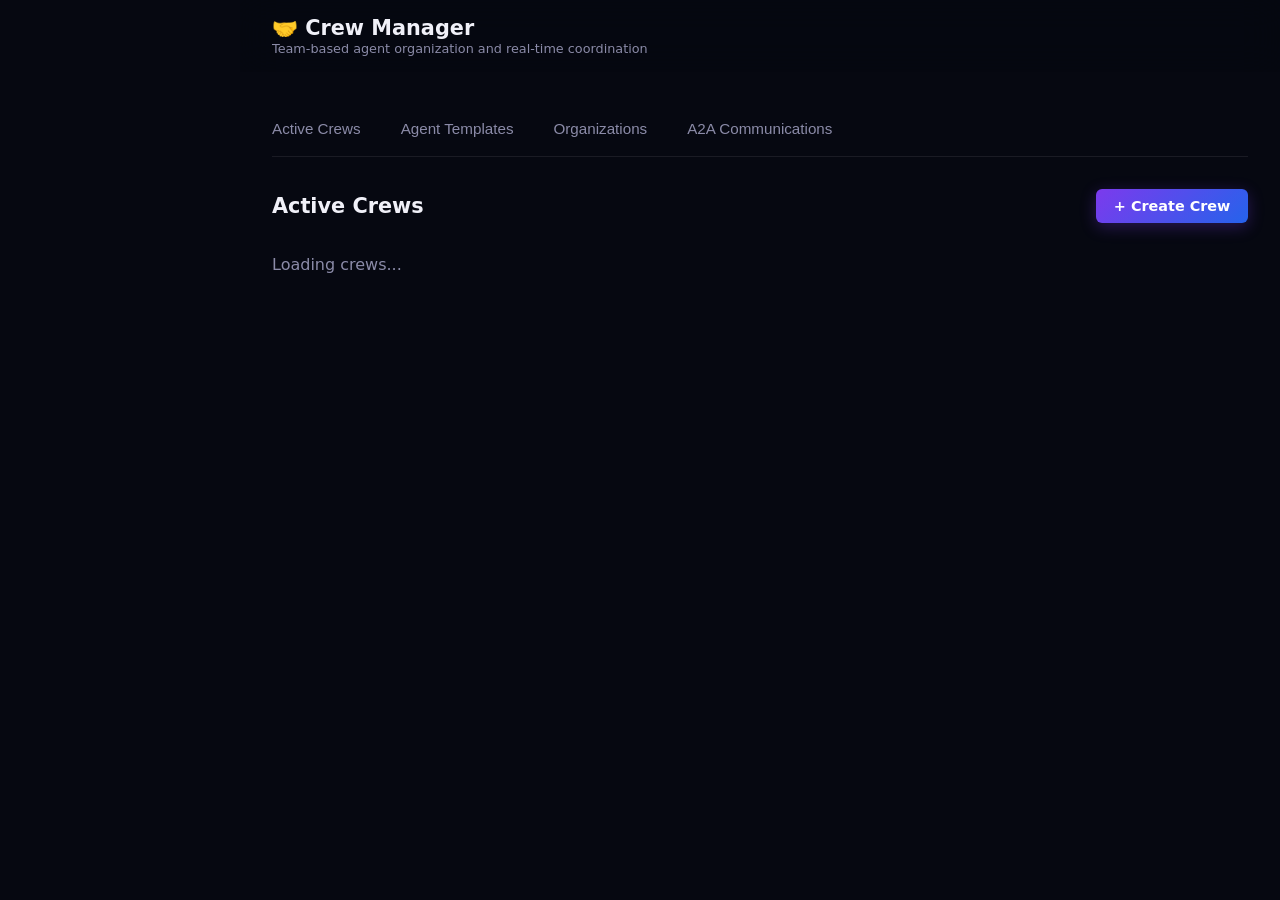
==== studio/crews.html @ bcb4b78f "fix major" ====
<!DOCTYPE html>
<html lang="en">
<head>
    <meta charset="UTF-8">
    <meta name="viewport" content="width=device-width, initial-scale=1.0">
    <title>Crew Manager - ADgents</title>
    <link rel="stylesheet" href="style.css">
</head>
<body>
    <main class="main-content">
        <header class="topbar" style="border-bottom: none;">
            <div class="topbar-left">
                <div class="page-title">🤝 Crew Manager</div>
                <div class="breadcrumb">Team-based agent organization and real-time coordination</div>
            </div>
        </header>

        <div class="page-container">
            <section class="page active" id="page-crews">
                <!-- Tabs -->
                <div style="display: flex; gap: 2.5rem; margin-bottom: 2rem; border-bottom: 1px solid var(--border); padding-bottom: 0;">
                    <button class="tab-btn active" data-tab="crews" onclick="switchTab('crews');" style="border: none; background: none; color: var(--text-secondary); cursor: pointer; padding: 1rem 0; font-size: 0.95rem; transition: all 0.3s; border-bottom: 3px solid transparent; font-weight: 500;" onmouseover="this.style.color='var(--text-primary)'" onmouseout="if(!this.classList.contains('active')) this.style.color='var(--text-secondary)'">Active Crews</button>
                    <button class="tab-btn" data-tab="templates" onclick="switchTab('templates');" style="border: none; background: none; color: var(--text-secondary); cursor: pointer; padding: 1rem 0; font-size: 0.95rem; transition: all 0.3s; border-bottom: 3px solid transparent; font-weight: 500;" onmouseover="this.style.color='var(--text-primary)'" onmouseout="if(!this.classList.contains('active')) this.style.color='var(--text-secondary)'">Agent Templates</button>
                    <button class="tab-btn" data-tab="organizations" onclick="switchTab('organizations');" style="border: none; background: none; color: var(--text-secondary); cursor: pointer; padding: 1rem 0; font-size: 0.95rem; transition: all 0.3s; border-bottom: 3px solid transparent; font-weight: 500;" onmouseover="this.style.color='var(--text-primary)'" onmouseout="if(!this.classList.contains('active')) this.style.color='var(--text-secondary)'">Organizations</button>
                    <button class="tab-btn" data-tab="communications" onclick="switchTab('communications');" style="border: none; background: none; color: var(--text-secondary); cursor: pointer; padding: 1rem 0; font-size: 0.95rem; transition: all 0.3s; border-bottom: 3px solid transparent; font-weight: 500;" onmouseover="this.style.color='var(--text-primary)'" onmouseout="if(!this.classList.contains('active')) this.style.color='var(--text-secondary)'">A2A Communications</button>
                </div>

                <!-- Tab Content: Crews -->
                <div id="tab-crews" class="tab-content active" style="display: block;">
                    <div style="display: flex; justify-content: space-between; align-items: center; margin-bottom: 2rem;">
                        <h2 style="margin: 0; font-size: 1.3rem;">Active Crews</h2>
                        <button class="btn btn-primary" onclick="showCreateCrewModal()">+ Create Crew</button>
                    </div>
                    <div id="crews-list" style="display: grid; grid-template-columns: repeat(auto-fill, minmax(380px, 1fr)); gap: 1.5rem;">
                        <p style="color: var(--text-secondary);">Loading crews...</p>
                    </div>
                </div>

                <!-- Tab Content: Templates -->
                <div id="tab-templates" class="tab-content" style="display: none;">
                    <div style="display: flex; justify-content: space-between; align-items: center; margin-bottom: 2rem;">
                        <h2 style="margin: 0; font-size: 1.3rem;">Agent Templates</h2>
                        <button class="btn btn-primary" onclick="showCreateTemplateModal()">+ Create Template</button>
                    </div>
                    <div id="templates-list" style="display: grid; grid-template-columns: repeat(auto-fill, minmax(350px, 1fr)); gap: 1.5rem;">
                        <p style="color: var(--text-secondary);">Loading templates...</p>
                    </div>
                </div>

                <!-- Tab Content: Organizations -->
                <div id="tab-organizations" class="tab-content" style="display: none;">
                    <div style="display: flex; justify-content: space-between; align-items: center; margin-bottom: 2rem;">
                        <h2 style="margin: 0; font-size: 1.3rem;">Organizations</h2>
                        <button class="btn btn-primary" onclick="showCreateOrgModal()">+ Create Organization</button>
                    </div>
                    <div id="organizations-list" style="display: grid; grid-template-columns: repeat(auto-fill, minmax(380px, 1fr)); gap: 1.5rem;">
                        <p style="color: var(--text-secondary);">Loading organizations...</p>
                    </div>
                </div>

                <!-- Tab Content: Communications -->
                <div id="tab-communications" class="tab-content" style="display: none;">
                    <div style="display: flex; justify-content: space-between; align-items: center; margin-bottom: 2rem;">
                        <h2 style="margin: 0; font-size: 1.3rem;">A2A Communications</h2>
                        <div>
                            <label for="comm-crew-select" style="margin-right: 1rem; color: var(--text-secondary);">Crew:</label>
                            <select id="comm-crew-select" class="form-control" onchange="loadCrewCommunications()" style="width: 240px; display: inline-block;">
                                <option value="">-- Select a crew --</option>
                            </select>
                        </div>
                    </div>
                    <div id="communications-list" style="display: flex; flex-direction: column; gap: 1rem;">
                        <div class="card">
                            <p style="color: var(--text-secondary); text-align: center; padding: 2rem;">Select a crew to view agent communications</p>
                        </div>
                    </div>
                </div>
            </section>
        </div>
    </main>

    <!-- Create Crew Modal -->
    <div id="createCrewModal" class="modal-overlay" style="display: none;" onclick="if(event.target === this) closeModal('createCrewModal')">
        <div class="modal" style="max-width: 650px;">
            <div class="modal-header">
                <div class="modal-title">🤝 Create New Crew</div>
                <button class="modal-close" onclick="closeModal('createCrewModal')">✕</button>
            </div>
            <div class="modal-body">
                <form onsubmit="createCrew(event)">
                    <div class="form-grid">
                        <div class="form-group full-width">
                            <label>Crew Name *</label>
                            <input type="text" id="crew-name" required />
                        </div>

                        <div class="form-group full-width">
                            <label>Description</label>
                            <textarea id="crew-desc" rows="3"></textarea>
                        </div>

                        <div class="form-group">
                            <label>Organization</label>
                            <select id="crew-org" class="form-control">
                                <option value="default">Default</option>
                            </select>
                        </div>

                        <div class="form-group">
                            <label>Communication Protocol</label>
                            <select id="crew-protocol" class="form-control">
                                <option value="a2a">A2A (Agent-to-Agent)</option>
                                <option value="adk">Google ADK</option>
                                <option value="rest">REST</option>
                            </select>
                        </div>

                        <div class="form-group full-width">
                            <label>Select Agents:</label>
                            <div id="agent-selector" style="background: var(--bg-input); border: 1px solid var(--border); border-radius: 10px; padding: 1rem; max-height: 280px; overflow-y: auto;">
                                <p style="color: var(--text-secondary); margin: 0;">Loading agents...</p>
                            </div>
                        </div>
                    </div>

                    <div style="display: flex; gap: 1rem; margin-top: 2rem; justify-content: flex-end;">
                        <button type="button" class="btn btn-ghost" onclick="closeModal('createCrewModal')">Cancel</button>
                        <button type="submit" class="btn btn-primary">Create Crew</button>
                    </div>
                </form>
            </div>
        </div>
    </div>

    <!-- Create Template Modal -->
    <div id="createTemplateModal" class="modal-overlay" style="display: none;" onclick="if(event.target === this) closeModal('createTemplateModal')">
        <div class="modal" style="max-width: 650px;">
            <div class="modal-header">
                <div class="modal-title">✨ Create Agent Template</div>
                <button class="modal-close" onclick="closeModal('createTemplateModal')">✕</button>
            </div>
            <div class="modal-body">
                <form onsubmit="createTemplate(event)">
                    <div class="form-grid">
                        <div class="form-group full-width">
                            <label>Template Name *</label>
                            <input type="text" id="template-name" required />
                        </div>

                        <div class="form-group full-width">
                            <label>Description</label>
                            <textarea id="template-desc" rows="2"></textarea>
                        </div>

                        <div class="form-group">
                            <label>Role *</label>
                            <input type="text" id="template-role" placeholder="e.g., Researcher" required />
                        </div>

                        <div class="form-group">
                            <label>Model</label>
                            <select id="template-model" class="form-control">
                                <option value="gemini-2.0-flash">Gemini 2.0 Flash</option>
                                <option value="gemini-1.5-pro">Gemini 1.5 Pro</option>
                                <option value="claude-3-opus">Claude 3 Opus</option>
                                <option value="gpt-4">GPT-4</option>
                            </select>
                        </div>

                        <div class="form-group full-width">
                            <label>Expertise (comma-separated)</label>
                            <input type="text" id="template-expertise" placeholder="e.g., Python, ML, Data Analysis" />
                        </div>

                        <div class="form-group full-width">
                            <label>Skills (comma-separated)</label>
                            <input type="text" id="template-skills" placeholder="e.g., Python, SQL" />
                        </div>

                        <div class="form-group full-width">
                            <label>System Instructions</label>
                            <textarea id="template-instructions" rows="3"></textarea>
                        </div>
                    </div>

                    <div style="display: flex; gap: 1rem; margin-top: 2rem; justify-content: flex-end;">
                        <button type="button" class="btn btn-ghost" onclick="closeModal('createTemplateModal')">Cancel</button>
                        <button type="submit" class="btn btn-primary">Create Template</button>
                    </div>
                </form>
            </div>
        </div>
    </div>

    <!-- Create Organization Modal -->
    <div id="createOrgModal" class="modal-overlay" style="display: none;" onclick="if(event.target === this) closeModal('createOrgModal')">
        <div class="modal" style="max-width: 550px;">
            <div class="modal-header">
                <div class="modal-title">🏢 Create Organization</div>
                <button class="modal-close" onclick="closeModal('createOrgModal')">✕</button>
            </div>
            <div class="modal-body">
                <form onsubmit="createOrganization(event)">
                    <div class="form-grid">
                        <div class="form-group full-width">
                            <label>Organization Name *</label>
                            <input type="text" id="org-name" required />
                        </div>

                        <div class="form-group full-width">
                            <label>Description</label>
                            <textarea id="org-desc" rows="3"></textarea>
                        </div>
                    </div>

                    <div style="display: flex; gap: 1rem; margin-top: 2rem; justify-content: flex-end;">
                        <button type="button" class="btn btn-ghost" onclick="closeModal('createOrgModal')">Cancel</button>
                        <button type="submit" class="btn btn-primary">Create</button>
                    </div>
                </form>
            </div>
        </div>
    </div>

    <script>
        const API_BASE = '/api';
        
        function switchTab(tabName) {
            document.querySelectorAll('.tab-content').forEach(tab => tab.style.display = 'none');
            document.querySelectorAll('.tab-btn').forEach(btn => btn.classList.remove('active'));
            document.getElementById(`tab-${tabName}`).style.display = 'block';
            document.querySelector(`[data-tab="${tabName}"]`).classList.add('active');
            document.querySelector(`[data-tab="${tabName}"]`).style.borderBottomColor = 'var(--accent)';
            document.querySelector(`[data-tab="${tabName}"]`).style.color = 'var(--accent)';

            if (tabName === 'crews') loadCrews();
            else if (tabName === 'templates') loadTemplates();
            else if (tabName === 'organizations') loadOrganizations();
            else if (tabName === 'communications') loadCrewsForComm();
        }

        async function loadCrews() {
            try {
                const res = await fetch(`${API_BASE}/crews`);
                const data = await res.json();
                if (data.success) renderCrews(data.crews);
            } catch (error) { console.error('Error:', error); }
        }

        function renderCrews(crews) {
            const container = document.getElementById('crews-list');
            if (crews.length === 0) {
                container.innerHTML = '<p style="color: var(--text-secondary);">No crews yet.</p>';
                return;
            }
            container.innerHTML = crews.map(crew => `
                <div class="card">
                    <div class="card-header" style="display: flex; justify-content: space-between; align-items: center;">
                        <h3 style="margin: 0;">${crew.name}</h3>
                        <div style="display: flex; gap: 0.3rem;">
                            <button class="btn btn-ghost btn-xs" onclick="editCrew('${crew.id}')" title="Edit crew">✏️</button>
                            <button class="btn btn-danger btn-xs" onclick="deleteCrew('${crew.id}')" title="Delete crew">🗑️</button>
                        </div>
                    </div>
                    <div style="padding: 1rem 0 0;">
                        <p style="color: var(--text-secondary); font-size: 0.9rem; margin: 0 0 1rem;">${crew.description || ''}</p>
                        <div style="display: flex; flex-wrap: wrap; gap: 0.5rem; margin-bottom: 1rem;">
                            ${crew.members.map(m => `<span style="background: var(--accent-light); color: var(--accent); padding: 0.3rem 0.8rem; border-radius: 20px; font-size: 0.85rem; display: inline-block;"><span style="display: inline-block; width: 8px; height: 8px; border-radius: 50%; background: ${m.status === 'active' ? '#10b981' : '#6b7280'}; margin-right: 0.4rem;"></span>${m.agent_name}</span>`).join('')}
                        </div>
                        <div style="display: flex; gap: 0.5rem; font-size: 0.85rem;">
                            <span style="background: var(--bg-input); padding: 0.3rem 0.8rem; border-radius: 6px; color: var(--text-secondary);">${crew.members.length} members</span>
                            <span style="background: var(--bg-input); padding: 0.3rem 0.8rem; border-radius: 6px; color: var(--text-secondary);">${crew.communication_protocol}</span>
                        </div>
                    </div>
                </div>
            `).join('');
        }

        async function loadTemplates() {
            try {
                const res = await fetch(`${API_BASE}/templates`);
                const data = await res.json();
                if (data.success) renderTemplates(data.templates);
            } catch (error) { console.error('Error:', error); }
        }

        function renderTemplates(templates) {
            const container = document.getElementById('templates-list');
            if (templates.length === 0) {
                container.innerHTML = '<p style="color: var(--text-secondary);">No templates.</p>';
                return;
            }
            container.innerHTML = templates.map(t => `
                <div class="card">
                    <div class="card-header"><h3 style="margin: 0;">${t.name}</h3></div>
                    <div style="padding: 1rem 0 0;">
                        <p style="color: var(--text-secondary); font-size: 0.9rem; margin: 0 0 0.8rem;">${t.description || ''}</p>
                        <div style="background: var(--bg-input); padding: 0.5rem; border-radius: 6px; font-size: 0.85rem; margin-bottom: 0.8rem; color: var(--text-secondary);">
                            Role: <strong style="color: var(--text-primary);">${t.role}</strong>
                        </div>
                        <div style="display: flex; gap: 0.5rem; margin-top: 1rem;">
                            <button class="btn btn-ghost btn-xs" onclick="alert('Clone soon')">Clone</button>
                            <button class="btn btn-danger btn-xs" onclick="deleteTemplate('${t.id}')">Delete</button>
                        </div>
                    </div>
                </div>
            `).join('');
        }

        async function deleteTemplate(id) {
            if (confirm('Delete?')) {
                try {
                    const res = await fetch(`${API_BASE}/templates/${id}`, { method: 'DELETE' });
                    if ((await res.json()).success) loadTemplates();
                } catch (error) { console.error('Error:', error); }
            }
        }

        async function deleteCrew(id) {
            if (confirm('Are you sure you want to delete this crew?')) {
                try {
                    const res = await fetch(`${API_BASE}/crews/${id}`, { method: 'DELETE' });
                    const data = await res.json();
                    if (data.success) {
                        alert('Crew deleted successfully');
                        loadCrews();
                    } else {
                        alert('Error deleting crew: ' + (data.error || 'Unknown error'));
                    }
                } catch (error) { 
                    console.error('Error:', error);
                    alert('Failed to delete crew');
                }
            }
        }

        function editCrew(id) {
            alert('Edit crew feature coming soon');
        }

        async function loadOrganizations() {
            try {
                const res = await fetch(`${API_BASE}/organizations`);
                const data = await res.json();
                if (data.success) renderOrganizations(data.organizations);
            } catch (error) { console.error('Error:', error); }
        }

        function renderOrganizations(orgs) {
            const container = document.getElementById('organizations-list');
            if (orgs.length === 0) {
                container.innerHTML = '<p style="color: var(--text-secondary);">No organizations.</p>';
                return;
            }
            container.innerHTML = orgs.map(org => `
                <div class="card" style="cursor: pointer;" onclick="showOrgDetails('${org.id}')">
                    <div class="card-header"><h3 style="margin: 0;">${org.name}</h3></div>
                    <div style="padding: 1rem 0 0;">
                        <p style="color: var(--text-secondary); margin: 0 0 0.8rem;">${org.description || ''}</p>
                        <p style="font-size: 0.85rem; color: var(--text-muted); margin: 0;">Created: ${new Date(org.created_at).toLocaleDateString()}</p>
                    </div>
                </div>
            `).join('');
        }

        async function showOrgDetails(id) {
            try {
                const res = await fetch(`${API_BASE}/organizations/${id}`);
                const data = await res.json();
                if (data.success) {
                    const s = data.statistics;
                    alert(`${data.organization.name}\n\nTeams: ${s.crew_count}\nAgents: ${s.total_agents}\nActive: ${s.active_agents}`);
                }
            } catch (error) { console.error('Error:', error); }
        }

        function showCreateCrewModal() {
            loadOrganizationsForModal();
            loadAgentsForSelector();
            document.getElementById('createCrewModal').style.display = 'flex';
        }

        async function loadAgentsForSelector() {
            try {
                const res = await fetch(`${API_BASE}/agents`);
                const data = await res.json();
                if (data.success && data.agents && data.agents.length > 0) {
                    const selector = document.getElementById('agent-selector');
                    selector.innerHTML = data.agents.map(agent => `
                        <label style="display: flex; align-items: center; margin: 0.5rem 0; cursor: pointer; color: var(--text-primary);">
                            <input type="checkbox" value="${agent.id}" class="agent-checkbox" style="margin-right: 0.5rem;">
                            <strong>${agent.persona?.name || agent.name || 'Unknown'}</strong> 
                            <span style="color: var(--text-secondary); margin-left: 0.3rem;">(${agent.persona?.role || agent.role || 'Agent'})</span>
                        </label>
                    `).join('');
                } else {
                    const selector = document.getElementById('agent-selector');
                    selector.innerHTML = '<p style="color: var(--text-secondary); padding: 1rem; margin: 0; text-align: center;">No active agents yet. <a href="javascript:navigate(\'agents\')" style="color: var(--accent);">Create an agent first →</a></p>';
                }
            } catch (error) { 
                console.error('Error loading agents:', error);
                const selector = document.getElementById('agent-selector');
                selector.innerHTML = '<p style="color: var(--text-secondary); padding: 1rem; margin: 0;">Failed to load agents</p>';
            }
        }

        async function loadOrganizationsForModal() {
            try {
                const res = await fetch(`${API_BASE}/organizations`);
                const data = await res.json();
                if (data.success && data.organizations.length > 0) {
                    const select = document.getElementById('crew-org');
                    select.innerHTML = data.organizations.map(org => `<option value="${org.id}">${org.name}</option>`).join('');
                }
            } catch (error) { console.error('Error:', error); }
        }

        async function createCrew(event) {
            event.preventDefault();
            const members = Array.from(document.querySelectorAll('.agent-checkbox:checked')).map((el, i) => ({
                agent_id: el.value,
                agent_name: `Agent ${i + 1}`,
                role: 'contributor'
            }));

            try {
                const res = await fetch(`${API_BASE}/crews/create`, {
                    method: 'POST',
                    headers: { 'Content-Type': 'application/json' },
                    body: JSON.stringify({
                        name: document.getElementById('crew-name').value,
                        description: document.getElementById('crew-desc').value,
                        organization: document.getElementById('crew-org').value,
                        members: members,
                        communication_protocol: document.getElementById('crew-protocol').value
                    })
                });
                if ((await res.json()).success) {
                    alert('Crew created!');
                    closeModal('createCrewModal');
                    loadCrews();
                }
            } catch (error) { console.error('Error:', error); }
        }

        function showCreateTemplateModal() {
            document.getElementById('createTemplateModal').style.display = 'flex';
        }

        async function createTemplate(event) {
            event.preventDefault();
            try {
                const res = await fetch(`${API_BASE}/templates/create`, {
                    method: 'POST',
                    headers: { 'Content-Type': 'application/json' },
                    body: JSON.stringify({
                        name: document.getElementById('template-name').value,
                        description: document.getElementById('template-desc').value,
                        role: document.getElementById('template-role').value,
                        expertise: document.getElementById('template-expertise').value.split(',').map(s => s.trim()).filter(Boolean),
                        skills: document.getElementById('template-skills').value.split(',').map(s => s.trim()).filter(Boolean),
                        instructions: document.getElementById('template-instructions').value,
                        model: document.getElementById('template-model').value
                    })
                });
                if ((await res.json()).success) {
                    alert('Template created!');
                    closeModal('createTemplateModal');
                    loadTemplates();
                }
            } catch (error) { console.error('Error:', error); }
        }

        function showCreateOrgModal() {
            document.getElementById('createOrgModal').style.display = 'flex';
        }

        async function createOrganization(event) {
            event.preventDefault();
            try {
                const res = await fetch(`${API_BASE}/organizations/create?name=${encodeURIComponent(document.getElementById('org-name').value)}&description=${encodeURIComponent(document.getElementById('org-desc').value)}`);
                if ((await res.json()).success) {
                    alert('Organization created!');
                    closeModal('createOrgModal');
                    loadOrganizations();
                }
            } catch (error) { console.error('Error:', error); }
        }

        async function loadCrewsForComm() {
            try {
                const res = await fetch(`${API_BASE}/crews`);
                const data = await res.json();
                if (data.success) {
                    const select = document.getElementById('comm-crew-select');
                    select.innerHTML = '<option value="">-- Select a crew --</option>' + data.crews.map(c => `<option value="${c.id}">${c.name}</option>`).join('');
                }
            } catch (error) { console.error('Error:', error); }
        }

        async function loadCrewCommunications() {
            const id = document.getElementById('comm-crew-select').value;
            if (!id) return;
            try {
                const res = await fetch(`${API_BASE}/a2a/communications/${id}`);
                const data = await res.json();
                if (data.success && data.communications.length > 0) {
                    const container = document.getElementById('communications-list');
                    container.innerHTML = data.communications.map(comm => `
                        <div class="card" style="border-left: 3px solid var(--accent);">
                            <div style="display: flex; justify-content: space-between; align-items: center; margin-bottom: 0.8rem;">
                                <div><strong style="color: var(--accent);">${comm.from}</strong><span style="color: var(--text-muted);"> → </span><strong style="color: var(--accent);">${comm.to}</strong></div>
                                <small style="color: var(--text-muted);">${new Date(comm.timestamp).toLocaleTimeString()}</small>
                            </div>
                            <div style="background: var(--bg-input); padding: 0.75rem; border-radius: 6px; font-size: 0.85rem; font-family: var(--font-mono); color: var(--text-secondary); white-space: pre-wrap; word-break: break-word; max-height: 180px; overflow-y: auto;">${JSON.stringify(comm.message?.content || comm.content, null, 2)}</div>
                        </div>
                    `).join('');
                } else {
                    document.getElementById('communications-list').innerHTML = '<div class="card"><p style="color: var(--text-secondary); text-align: center; padding: 2rem;">No communications.</p></div>';
                }
            } catch (error) { console.error('Error:', error); }
        }

        function closeModal(id) {
            document.getElementById(id).style.display = 'none';
        }

        loadCrews();
    </script>
</body>
</html>
---- studio/style.css ----
/* ─── ADgents Studio — Dark Glassmorphism UI ─────────────────────────── */

*,
::before,
::after {
  box-sizing: border-box;
  margin: 0;
  padding: 0;
}

:root {
  --bg: #060811;
  --bg-card: rgba(255, 255, 255, 0.03);
  --bg-card-hover: rgba(255, 255, 255, 0.06);
  --bg-input: rgba(255, 255, 255, 0.05);
  --border: rgba(255, 255, 255, 0.08);
  --border-hover: rgba(255, 255, 255, 0.15);

  --accent: #7c3aed;
  --accent-2: #2563eb;
  --accent-3: #0ea5e9;
  --accent-glow: rgba(124, 58, 237, 0.3);
  --accent-light: rgba(124, 58, 237, 0.15);

  --text-primary: #f0f0f8;
  --text-secondary: #8b8ba8;
  --text-muted: #4f4f6e;

  --green: #10b981;
  --green-bg: rgba(16, 185, 129, 0.15);
  --red: #ef4444;
  --orange: #f59e0b;
  --blue: #3b82f6;
  --purple: #8b5cf6;

  --sidebar-w: 240px;
  --topbar-h: 72px;
  --radius: 16px;
  --radius-sm: 10px;
  --radius-xs: 6px;

  --font: 'Inter', system-ui, sans-serif;
  --font-mono: 'JetBrains Mono', monospace;

  --shadow: 0 8px 32px rgba(0, 0, 0, 0.4);
  --shadow-sm: 0 2px 12px rgba(0, 0, 0, 0.3);
}

html {
  scroll-behavior: smooth;
}

body {
  font-family: var(--font);
  background: var(--bg);
  color: var(--text-primary);
  min-height: 100vh;
  overflow-x: hidden;
}

/* ─── Animated Background ─────────────────────────────────────────────── */
.bg-grid {
  position: fixed;
  inset: 0;
  z-index: 0;
  background-image:
    linear-gradient(rgba(124, 58, 237, 0.03) 1px, transparent 1px),
    linear-gradient(90deg, rgba(124, 58, 237, 0.03) 1px, transparent 1px);
  background-size: 60px 60px;
  pointer-events: none;
}

.bg-glow {
  position: fixed;
  z-index: 0;
  border-radius: 50%;
  filter: blur(80px);
  opacity: 0.12;
  pointer-events: none;
  animation: floatGlow 8s ease-in-out infinite;
}

.bg-glow-1 {
  width: 600px;
  height: 600px;
  background: var(--accent);
  top: -200px;
  right: -100px;
  animation-delay: 0s;
}

.bg-glow-2 {
  width: 400px;
  height: 400px;
  background: var(--accent-2);
  bottom: -100px;
  left: 100px;
  animation-delay: 3s;
}

.bg-glow-3 {
  width: 300px;
  height: 300px;
  background: var(--accent-3);
  top: 40%;
  right: 30%;
  animation-delay: 6s;
}

@keyframes floatGlow {

  0%,
  100% {
    transform: translateY(0) scale(1);
    opacity: 0.12;
  }

  50% {
    transform: translateY(-40px) scale(1.1);
    opacity: 0.18;
  }
}

/* ─── Layout ──────────────────────────────────────────────────────────── */
.sidebar {
  position: fixed;
  left: 0;
  top: 0;
  bottom: 0;
  width: var(--sidebar-w);
  background: rgba(6, 8, 17, 0.85);
  backdrop-filter: blur(20px);
  border-right: 1px solid var(--border);
  display: flex;
  flex-direction: column;
  gap: 4px;
  padding: 1.5rem 0.75rem;
  z-index: 100;
}

.sidebar-logo {
  display: flex;
  align-items: center;
  gap: 0.75rem;
  padding: 0 0.5rem 1.5rem;
  border-bottom: 1px solid var(--border);
  margin-bottom: 0.5rem;
}

.logo-icon {
  width: 40px;
  height: 40px;
  background: linear-gradient(135deg, var(--accent), var(--accent-2));
  border-radius: 12px;
  display: flex;
  align-items: center;
  justify-content: center;
  font-size: 1.2rem;
  box-shadow: 0 4px 20px var(--accent-glow);
}

.logo-name {
  font-size: 1.1rem;
  font-weight: 800;
  letter-spacing: -0.5px;
}

.logo-tag {
  font-size: 0.65rem;
  color: var(--text-muted);
  font-family: var(--font-mono);
}

.sidebar-section-label {
  font-size: 0.65rem;
  font-weight: 600;
  letter-spacing: 1.5px;
  text-transform: uppercase;
  color: var(--text-muted);
  padding: 0.75rem 0.75rem 0.25rem;
}

.nav-item {
  display: flex;
  align-items: center;
  gap: 0.75rem;
  padding: 0.7rem 0.75rem;
  border-radius: var(--radius-sm);
  cursor: pointer;
  text-decoration: none;
  color: var(--text-secondary);
  font-size: 0.9rem;
  font-weight: 500;
  transition: all 0.2s;
  position: relative;
}

.nav-item:hover {
  background: var(--bg-card-hover);
  color: var(--text-primary);
}

.nav-item.active {
  background: var(--accent-light);
  color: var(--text-primary);
  box-shadow: inset 0 0 0 1px rgba(124, 58, 237, 0.3);
}

.nav-item .nav-icon {
  font-size: 1.1rem;
  width: 1.3rem;
  text-align: center;
}

.nav-badge {
  margin-left: auto;
  background: var(--accent);
  color: white;
  font-size: 0.65rem;
  font-weight: 700;
  padding: 0.1rem 0.45rem;
  border-radius: 100px;
  min-width: 20px;
  text-align: center;
}

.sidebar-footer {
  margin-top: auto;
  display: flex;
  align-items: center;
  gap: 0.5rem;
  padding: 0.75rem;
  font-size: 0.8rem;
  color: var(--text-secondary);
  border-top: 1px solid var(--border);
}

.status-dot {
  width: 8px;
  height: 8px;
  border-radius: 50%;
  background: var(--text-muted);
  animation: pulse 2s infinite;
}

.status-dot.online {
  background: var(--green);
}

.status-dot.offline {
  background: var(--red);
}

@keyframes pulse {

  0%,
  100% {
    opacity: 1
  }

  50% {
    opacity: 0.4
  }
}

/* ─── Main Content ────────────────────────────────────────────────────── */
.main-content {
  margin-left: var(--sidebar-w);
  min-height: 100vh;
  position: relative;
  z-index: 1;
  display: flex;
  flex-direction: column;
}

.topbar {
  height: var(--topbar-h);
  background: rgba(6, 8, 17, 0.7);
  backdrop-filter: blur(20px);
  border-bottom: 1px solid var(--border);
  display: flex;
  align-items: center;
  justify-content: space-between;
  padding: 0 2rem;
  position: sticky;
  top: 0;
  z-index: 50;
}

.page-title {
  font-size: 1.3rem;
  font-weight: 700;
}

.breadcrumb {
  font-size: 0.8rem;
  color: var(--text-secondary);
  margin-top: 0.1rem;
}

.topbar-right {
  display: flex;
  gap: 0.75rem;
}

.page-container {
  flex: 1;
  padding: 2rem;
  overflow-y: auto;
}

/* ─── Page Headers ────────────────────────────────────────────────────── */
.page-header {
  display: flex;
  align-items: flex-start;
  justify-content: space-between;
  gap: 2rem;
  margin-bottom: 2rem;
  flex-wrap: wrap;
}

.page-header > div:first-child {
  flex: 1;
  min-width: 200px;
}

.page-header .btn {
  align-self: flex-start;
  white-space: nowrap;
  flex-shrink: 0;
}

/* ─── Pages ───────────────────────────────────────────────────────────── */
.page {
  display: none;
  animation: fadeIn 0.3s ease;
}

.page.active {
  display: block;
}

@keyframes fadeIn {
  from {
    opacity: 0;
    transform: translateY(10px)
  }

  to {
    opacity: 1;
    transform: none
  }
}

/* ─── Cards ───────────────────────────────────────────────────────────── */
.card {
  background: var(--bg-card);
  border: 1px solid var(--border);
  border-radius: var(--radius);
  padding: 1.5rem;
  backdrop-filter: blur(12px);
  transition: border-color 0.2s;
}

.card:hover {
  border-color: var(--border-hover);
}

.card.h-full {
  height: 100%;
}

.card-header {
  display: flex;
  align-items: center;
  justify-content: space-between;
  margin-bottom: 1.5rem;
}

.card-header h3 {
  font-size: 1rem;
  font-weight: 600;
}

.header-actions {
  display: flex;
  gap: 0.5rem;
}

/* ─── Stats Grid ──────────────────────────────────────────────────────── */
.stats-grid {
  display: grid;
  grid-template-columns: repeat(4, 1fr);
  gap: 1.25rem;
  margin-bottom: 1.5rem;
}

.stat-card {
  background: var(--bg-card);
  border: 1px solid var(--border);
  border-radius: var(--radius);
  padding: 1.5rem;
  text-align: center;
  transition: all 0.3s;
  cursor: default;
}

.stat-card:hover {
  border-color: rgba(124, 58, 237, 0.4);
  transform: translateY(-2px);
  box-shadow: 0 8px 32px rgba(124, 58, 237, 0.1);
}

.stat-icon {
  font-size: 2rem;
  margin-bottom: 0.75rem;
}

.stat-value {
  font-size: 2.5rem;
  font-weight: 800;
  letter-spacing: -1px;
}

.stat-label {
  font-size: 0.85rem;
  color: var(--text-secondary);
  margin-top: 0.25rem;
}

.stat-trend {
  font-size: 0.75rem;
  color: var(--green);
  margin-top: 0.25rem;
}

/* ─── Two Column ──────────────────────────────────────────────────────── */
.two-col {
  display: grid;
  grid-template-columns: 1fr 1fr;
  gap: 1.5rem;
}

/* ─── Quick Start ─────────────────────────────────────────────────────── */
.quickstart-grid {
  display: grid;
  grid-template-columns: repeat(3, 1fr);
  gap: 0.75rem;
}

.quickstart-item {
  background: var(--bg-input);
  border: 1px solid var(--border);
  border-radius: var(--radius-sm);
  padding: 1rem 0.75rem;
  text-align: center;
  cursor: pointer;
  transition: all 0.2s;
}

.quickstart-item:hover {
  border-color: rgba(124, 58, 237, 0.5);
  background: var(--accent-light);
  transform: translateY(-2px);
}

.qs-avatar {
  font-size: 1.8rem;
  margin-bottom: 0.4rem;
}

.qs-name {
  font-size: 0.85rem;
  font-weight: 600;
}

.qs-role {
  font-size: 0.72rem;
  color: var(--text-secondary);
  margin-top: 0.1rem;
}

/* ─── Status List ─────────────────────────────────────────────────────── */
.status-list {
  display: flex;
  flex-direction: column;
  gap: 0.75rem;
}

.status-item {
  display: flex;
  align-items: center;
  justify-content: space-between;
  padding: 0.6rem 0.75rem;
  background: var(--bg-input);
  border-radius: var(--radius-xs);
}

.status-name {
  font-size: 0.85rem;
  color: var(--text-secondary);
}

/* ─── Badges ──────────────────────────────────────────────────────────── */
.badge {
  font-size: 0.72rem;
  font-weight: 600;
  padding: 0.2rem 0.6rem;
  border-radius: 100px;
}

.badge-green {
  background: var(--green-bg);
  color: var(--green);
}

.badge-blue {
  background: rgba(59, 130, 246, 0.15);
  color: var(--blue);
}

.badge-purple {
  background: rgba(139, 92, 246, 0.15);
  color: var(--purple);
}

.badge-orange {
  background: rgba(245, 158, 11, 0.15);
  color: var(--orange);
}

.badge-red {
  background: rgba(239, 68, 68, 0.15);
  color: var(--red);
}

/* ─── Buttons ─────────────────────────────────────────────────────────── */
.btn {
  display: inline-flex;
  align-items: center;
  gap: 0.5rem;
  padding: 0.55rem 1.1rem;
  border-radius: var(--radius-xs);
  font-size: 0.9rem;
  font-weight: 600;
  cursor: pointer;
  border: none;
  transition: all 0.2s;
  text-decoration: none;
  font-family: var(--font);
}

.btn-primary {
  background: linear-gradient(135deg, var(--accent), var(--accent-2));
  color: white;
  box-shadow: 0 4px 16px var(--accent-glow);
}

.btn-primary:hover {
  filter: brightness(1.1);
  transform: translateY(-1px);
  box-shadow: 0 6px 24px var(--accent-glow);
}

.btn-ghost {
  background: var(--bg-card);
  border: 1px solid var(--border);
  color: var(--text-secondary);
}

.btn-ghost:hover {
  border-color: var(--border-hover);
  color: var(--text-primary);
}

.btn-danger {
  background: rgba(239, 68, 68, 0.15);
  border: 1px solid rgba(239, 68, 68, 0.3);
  color: var(--red);
}

.btn-danger:hover {
  background: rgba(239, 68, 68, 0.25);
}

.btn-large {
  padding: 0.8rem 2rem;
  font-size: 1rem;
  border-radius: var(--radius-sm);
}

.btn-xs {
  padding: 0.3rem 0.7rem;
  font-size: 0.75rem;
}

/* ─── Forms ───────────────────────────────────────────────────────────── */
.form-grid {
  display: grid;
  grid-template-columns: 1fr 1fr;
  gap: 1.25rem;
  margin-bottom: 1.5rem;
}

.form-group {
  display: flex;
  flex-direction: column;
  gap: 0.4rem;
}

.form-group.full-width {
  grid-column: 1 / -1;
}

.form-group label {
  font-size: 0.8rem;
  font-weight: 600;
  color: var(--text-secondary);
  letter-spacing: 0.3px;
}

input[type=text],
input[type=password],
input[type=email],
textarea,
select {
  background: var(--bg-input);
  border: 1px solid var(--border);
  border-radius: var(--radius-xs);
  padding: 0.65rem 0.9rem;
  color: var(--text-primary);
  font-family: var(--font);
  font-size: 0.9rem;
  transition: all 0.2s;
  outline: none;
  width: 100%;
}

input:focus,
textarea:focus,
select:focus {
  border-color: rgba(124, 58, 237, 0.6);
  box-shadow: 0 0 0 3px rgba(124, 58, 237, 0.1);
}

input[type=range] {
  background: transparent;
  padding: 0;
  accent-color: var(--accent);
  cursor: pointer;
}

select option {
  background: #0f1122;
}

textarea {
  resize: vertical;
}

.range-labels {
  display: flex;
  justify-content: space-between;
  font-size: 0.7rem;
  color: var(--text-muted);
  margin-top: 0.2rem;
}

.search-input {
  background: var(--bg-input);
  border: 1px solid var(--border);
  border-radius: var(--radius-sm);
  padding: 0.65rem 1rem;
  color: var(--text-primary);
  font-family: var(--font);
  font-size: 0.9rem;
  width: 320px;
}

/* ─── Agent Cards ─────────────────────────────────────────────────────── */
.agents-toolbar {
  display: flex;
  gap: 1rem;
  align-items: center;
  margin-bottom: 1.5rem;
}

.agents-grid {
  display: grid;
  grid-template-columns: repeat(auto-fill, minmax(280px, 1fr));
  gap: 1.25rem;
}

.agent-card {
  background: var(--bg-card);
  border: 1px solid var(--border);
  border-radius: var(--radius);
  padding: 1.5rem;
  transition: all 0.3s;
  cursor: pointer;
  position: relative;
  overflow: hidden;
}

.agent-card::before {
  content: "";
  position: absolute;
  top: 0;
  left: 0;
  right: 0;
  height: 2px;
  background: linear-gradient(90deg, var(--accent), var(--accent-2));
  opacity: 0;
  transition: opacity 0.3s;
}

.agent-card:hover {
  border-color: rgba(124, 58, 237, 0.4);
  transform: translateY(-3px);
  box-shadow: var(--shadow);
}

.agent-card:hover::before {
  opacity: 1;
}

.agent-card-header {
  display: flex;
  align-items: flex-start;
  gap: 1rem;
  margin-bottom: 1rem;
}

.agent-avatar {
  width: 52px;
  height: 52px;
  border-radius: 14px;
  background: linear-gradient(135deg, rgba(124, 58, 237, 0.2), rgba(37, 99, 235, 0.2));
  border: 1px solid rgba(124, 58, 237, 0.3);
  display: flex;
  align-items: center;
  justify-content: center;
  font-size: 1.6rem;
  flex-shrink: 0;
}

.agent-info {
  flex: 1;
  min-width: 0;
}

.agent-name {
  font-size: 1.05rem;
  font-weight: 700;
  margin-bottom: 0.2rem;
}

.agent-role {
  font-size: 0.8rem;
  color: var(--text-secondary);
}

.agent-status {
  margin-left: auto;
}

.agent-traits {
  display: flex;
  flex-wrap: wrap;
  gap: 0.4rem;
  margin-bottom: 1rem;
}

.trait-chip {
  font-size: 0.7rem;
  padding: 0.2rem 0.6rem;
  border-radius: 100px;
  background: var(--accent-light);
  color: rgba(167, 139, 250, 1);
  font-weight: 500;
}

.agent-stats-row {
  display: flex;
  gap: 1rem;
  border-top: 1px solid var(--border);
  padding-top: 1rem;
}

.agent-stat {
  text-align: center;
  flex: 1;
}

.agent-stat-val {
  font-size: 1.1rem;
  font-weight: 700;
}

.agent-stat-lab {
  font-size: 0.68rem;
  color: var(--text-muted);
}

.agent-actions {
  display: flex;
  gap: 0.5rem;
  justify-content: flex-end;
  margin-top: 1rem;
}

/* ─── Builder ─────────────────────────────────────────────────────────── */
.builder-layout {
  display: grid;
  grid-template-columns: 220px 1fr;
  gap: 1.5rem;
  align-items: start;
}

.template-list {
  display: flex;
  flex-direction: column;
  gap: 0.5rem;
}

.template-item {
  display: flex;
  align-items: center;
  gap: 0.75rem;
  padding: 0.6rem 0.75rem;
  border-radius: var(--radius-xs);
  cursor: pointer;
  transition: all 0.2s;
  border: 1px solid transparent;
}

.template-item:hover {
  background: var(--bg-card-hover);
  border-color: var(--border);
}

.template-item.selected {
  background: var(--accent-light);
  border-color: rgba(124, 58, 237, 0.4);
}

.template-emoji {
  font-size: 1.3rem;
}

.template-info {
  flex: 1;
  min-width: 0;
}

.template-tname {
  font-size: 0.85rem;
  font-weight: 600;
}

.template-trole {
  font-size: 0.72rem;
  color: var(--text-secondary);
}

.builder-preview {
  display: flex;
  align-items: center;
  gap: 1rem;
  padding: 1.2rem;
  background: linear-gradient(135deg, rgba(124, 58, 237, 0.08), rgba(37, 99, 235, 0.08));
  border: 1px solid rgba(124, 58, 237, 0.2);
  border-radius: var(--radius-sm);
  margin-bottom: 1.5rem;
}

.preview-avatar {
  font-size: 2.5rem;
}

.preview-name {
  font-size: 1.2rem;
  font-weight: 800;
}

.preview-role {
  font-size: 0.85rem;
  color: var(--text-secondary);
}

.skills-checkbox-grid {
  display: flex;
  flex-wrap: wrap;
  gap: 0.5rem;
}

.skill-check-item {
  display: flex;
  align-items: center;
  gap: 0.5rem;
  padding: 0.4rem 0.75rem;
  border-radius: var(--radius-xs);
  background: var(--bg-input);
  border: 1px solid var(--border);
  cursor: pointer;
  font-size: 0.82rem;
  font-weight: 500;
  transition: all 0.2s;
  user-select: none;
}

.skill-check-item.selected {
  background: var(--accent-light);
  border-color: rgba(124, 58, 237, 0.4);
  color: #a78bfa;
}

.builder-actions {
  display: flex;
  justify-content: flex-end;
  gap: 1rem;
  margin-top: 0.5rem;
}

/* ─── Chat ────────────────────────────────────────────────────────────── */
.chat-layout {
  display: grid;
  grid-template-columns: 220px 1fr;
  gap: 1.5rem;
  height: calc(100vh - var(--topbar-h) - 4rem);
}

.agent-picker {
  display: flex;
  flex-direction: column;
  gap: 0.5rem;
  overflow-y: auto;
}

.agent-pick-item {
  display: flex;
  align-items: center;
  gap: 0.75rem;
  padding: 0.75rem;
  border-radius: var(--radius-xs);
  cursor: pointer;
  transition: all 0.2s;
  border: 1px solid transparent;
}

.agent-pick-item:hover {
  background: var(--bg-card-hover);
}

.agent-pick-item.selected {
  background: var(--accent-light);
  border-color: rgba(124, 58, 237, 0.4);
}

.pick-avatar {
  font-size: 1.5rem;
}

.pick-name {
  font-size: 0.85rem;
  font-weight: 600;
}

.pick-role {
  font-size: 0.72rem;
  color: var(--text-secondary);
}

.chat-main {
  display: flex;
  flex-direction: column;
  background: var(--bg-card);
  border: 1px solid var(--border);
  border-radius: var(--radius);
  overflow: hidden;
}

.chat-agent-header {
  display: flex;
  align-items: center;
  gap: 1rem;
  padding: 1rem 1.5rem;
  background: rgba(255, 255, 255, 0.02);
  border-bottom: 1px solid var(--border);
}

.chat-agent-avatar {
  font-size: 1.8rem;
}

.chat-agent-name {
  font-size: 1rem;
  font-weight: 700;
}

.chat-agent-status {
  font-size: 0.75rem;
  color: var(--text-secondary);
  display: flex;
  align-items: center;
  gap: 0.4rem;
}

.dot {
  width: 6px;
  height: 6px;
  border-radius: 50%;
  display: inline-block;
}

.dot-green {
  background: var(--green);
  animation: pulse 2s infinite;
}

.dot-yellow {
  background: var(--orange);
  animation: pulse 1s infinite;
}

.messages-container {
  flex: 1;
  overflow-y: auto;
  padding: 1.5rem;
  display: flex;
  flex-direction: column;
  gap: 1.25rem;
}

.welcome-message {
  text-align: center;
  margin: auto;
}

.welcome-icon {
  font-size: 3rem;
  margin-bottom: 1rem;
}

.welcome-title {
  font-size: 1.2rem;
  font-weight: 700;
  margin-bottom: 0.4rem;
}

.welcome-desc {
  color: var(--text-secondary);
  font-size: 0.9rem;
}

.message {
  display: flex;
  gap: 0.75rem;
  animation: msgIn 0.3s ease;
}

@keyframes msgIn {
  from {
    opacity: 0;
    transform: translateY(8px)
  }

  to {
    opacity: 1;
    transform: none
  }
}

.message.user {
  flex-direction: row-reverse;
}

.msg-avatar {
  width: 36px;
  height: 36px;
  border-radius: 10px;
  display: flex;
  align-items: center;
  justify-content: center;
  font-size: 1rem;
  flex-shrink: 0;
}

.msg-avatar.user-av {
  background: linear-gradient(135deg, var(--accent), var(--accent-2));
}

.msg-avatar.agent-av {
  background: rgba(255, 255, 255, 0.05);
  border: 1px solid var(--border);
}

.msg-bubble {
  max-width: 70%;
  padding: 0.85rem 1.1rem;
  border-radius: 14px;
  font-size: 0.9rem;
  line-height: 1.6;
}

.message.user .msg-bubble {
  background: linear-gradient(135deg, rgba(124, 58, 237, 0.3), rgba(37, 99, 235, 0.3));
  border: 1px solid rgba(124, 58, 237, 0.4);
}

.message.agent .msg-bubble {
  background: rgba(255, 255, 255, 0.04);
  border: 1px solid var(--border);
}

.msg-time {
  font-size: 0.65rem;
  color: var(--text-muted);
  margin-top: 0.3rem;
}

.thinking-bubble {
  display: flex;
  align-items: center;
  gap: 0.4rem;
  padding: 0.85rem 1.1rem;
}

.thinking-dot {
  width: 8px;
  height: 8px;
  border-radius: 50%;
  background: var(--accent);
  animation: thinkDot 1.4s infinite;
}

.thinking-dot:nth-child(2) {
  animation-delay: 0.2s;
}

.thinking-dot:nth-child(3) {
  animation-delay: 0.4s;
}

@keyframes thinkDot {

  0%,
  80%,
  100% {
    transform: scale(0.8);
    opacity: 0.4
  }

  40% {
    transform: scale(1.2);
    opacity: 1
  }
}

.chat-input-area {
  padding: 1rem 1.5rem;
  border-top: 1px solid var(--border);
}

.chat-input-wrapper {
  display: flex;
  gap: 0.75rem;
  align-items: flex-end;
}

.chat-input {
  flex: 1;
  background: var(--bg-input);
  border: 1px solid var(--border);
  border-radius: 12px;
  padding: 0.75rem 1rem;
  color: var(--text-primary);
  font-family: var(--font);
  font-size: 0.9rem;
  resize: none;
  min-height: 44px;
  max-height: 120px;
  transition: border-color 0.2s;
}

.chat-input:focus {
  outline: none;
  border-color: rgba(124, 58, 237, 0.6);
}

.send-btn {
  width: 44px;
  height: 44px;
  border-radius: 10px;
  background: linear-gradient(135deg, var(--accent), var(--accent-2));
  border: none;
  cursor: pointer;
  font-size: 1.1rem;
  color: white;
  transition: all 0.2s;
  flex-shrink: 0;
}

.send-btn:hover {
  filter: brightness(1.15);
  transform: scale(1.05);
}

.chat-actions {
  display: flex;
  gap: 0.5rem;
  margin-top: 0.5rem;
}

/* ─── Task Steps (original, kept for standalone) ─── */
.task-steps {
  display: flex;
  flex-direction: column;
  gap: 1rem;
  max-height: 540px;
  overflow-y: auto;
}

.task-step {
  padding: 1rem 1.1rem;
  border-radius: 10px;
  border-left: 3px solid;
  background: var(--bg-input);
  animation: stepIn 0.3s ease;
}

@keyframes stepIn {
  from {
    opacity: 0;
    transform: translateX(-8px)
  }

  to {
    opacity: 1;
    transform: none
  }
}

.task-step.thought {
  border-color: var(--purple);
  background: rgba(139, 92, 246, 0.05);
}

.task-step.action {
  border-color: var(--blue);
  background: rgba(59, 130, 246, 0.05);
}

.task-step.observation {
  border-color: var(--green);
  background: rgba(16, 185, 129, 0.05);
}

.task-step.reflection {
  border-color: var(--orange);
  background: rgba(245, 158, 11, 0.05);
}

.step-header {
  display: flex;
  align-items: center;
  gap: 0.5rem;
  margin-bottom: 0.55rem;
}

.step-type {
  font-size: 0.68rem;
  font-weight: 700;
  text-transform: uppercase;
  letter-spacing: 0.8px;
  padding: 0.15rem 0.55rem;
  border-radius: 100px;
}

.task-step.thought .step-type {
  color: var(--purple);
  background: rgba(139, 92, 246, 0.12);
}

.task-step.action .step-type {
  color: var(--blue);
  background: rgba(59, 130, 246, 0.12);
}

.task-step.observation .step-type {
  color: var(--green);
  background: rgba(16, 185, 129, 0.12);
}

.task-step.reflection .step-type {
  color: var(--orange);
  background: rgba(245, 158, 11, 0.12);
}

.step-content {
  font-size: 0.875rem;
  line-height: 1.6;
  color: var(--text-secondary);
  word-break: break-word;
}

/* ─── Memory Grid ─────────────────────────────────────────────── */
.memory-grid {
  display: grid;
  grid-template-columns: repeat(auto-fill, minmax(300px, 1fr));
  gap: 1rem;
}

.memory-card {
  background: var(--bg-input);
  border: 1px solid var(--border);
  border-radius: var(--radius-xs);
  padding: 1rem;
  transition: all 0.2s;
}

.memory-card:hover {
  border-color: var(--border-hover);
}

.memory-type-badge {
  font-size: 0.68rem;
  font-weight: 600;
  text-transform: uppercase;
  margin-bottom: 0.5rem;
}

.memory-content {
  font-size: 0.82rem;
  color: var(--text-secondary);
  line-height: 1.5;
  margin-bottom: 0.75rem;
}

.memory-tags {
  display: flex;
  gap: 0.3rem;
  flex-wrap: wrap;
}

.memory-tag {
  font-size: 0.65rem;
  padding: 0.15rem 0.5rem;
  border-radius: 100px;
  background: rgba(255, 255, 255, 0.05);
}

.memory-footer {
  display: flex;
  justify-content: space-between;
  align-items: center;
  margin-top: 0.75rem;
}

.memory-importance {
  font-size: 0.72rem;
  color: var(--text-muted);
}

/* ─── Skills Page ───────────────────────────────────────── */
.skills-section-label {
  font-size: 0.72rem;
  font-weight: 700;
  text-transform: uppercase;
  letter-spacing: 1px;
  color: var(--text-muted);
  margin: 1.5rem 0 0.85rem;
}

.skills-grid-full {
  display: grid;
  grid-template-columns: repeat(auto-fill, minmax(280px, 1fr));
  gap: 1.25rem;
}

.skill-card {
  background: var(--bg-card);
  border: 1px solid var(--border);
  border-radius: var(--radius);
  padding: 1.5rem;
  transition: all 0.3s;
  cursor: pointer;
}

.skill-card:hover {
  border-color: rgba(124, 58, 237, 0.4);
  transform: translateY(-2px);
  box-shadow: 0 8px 24px rgba(0, 0, 0, 0.3);
}

.skill-card.custom-skill {
  border-color: rgba(245, 158, 11, 0.2);
}

.skill-card.custom-skill:hover {
  border-color: rgba(245, 158, 11, 0.45);
}

.skill-card-header {
  display: flex;
  align-items: flex-start;
  gap: 0.75rem;
  margin-bottom: 0.75rem;
}

.skill-cat-icon {
  width: 38px;
  height: 38px;
  border-radius: 10px;
  display: flex;
  align-items: center;
  justify-content: center;
  font-size: 1.2rem;
  flex-shrink: 0;
}

.skill-name {
  font-size: 0.95rem;
  font-weight: 700;
  font-family: var(--font-mono);
}

.skill-cat {
  font-size: 0.72rem;
  color: var(--text-secondary);
  text-transform: uppercase;
  letter-spacing: 0.5px;
  margin-top: 0.1rem;
}

.skill-desc {
  font-size: 0.82rem;
  color: var(--text-secondary);
  line-height: 1.55;
}

.skill-card-footer {
  display: flex;
  justify-content: flex-end;
  margin-top: 0.75rem;
  gap: 0.5rem;
}

/* Create Skill Panel */
.skill-create-card {
  cursor: default;
  margin-bottom: 0;
}

.skill-create-header {
  display: flex;
  align-items: center;
  justify-content: space-between;
  cursor: pointer;
  user-select: none;
}

.skill-create-title {
  display: flex;
  align-items: center;
  gap: 1rem;
}

.skill-create-icon {
  width: 44px;
  height: 44px;
  border-radius: 12px;
  background: linear-gradient(135deg, rgba(124, 58, 237, 0.18), rgba(37, 99, 235, 0.18));
  border: 1px solid rgba(124, 58, 237, 0.3);
  display: flex;
  align-items: center;
  justify-content: center;
  font-size: 1.3rem;
  flex-shrink: 0;
}

.skill-form-divider {
  height: 1px;
  background: var(--border);
  margin: 1.25rem 0;
}

.code-textarea {
  font-family: var(--font-mono) !important;
  font-size: 0.82rem !important;
  line-height: 1.65 !important;
  background: rgba(0, 0, 0, 0.25) !important;
  border-color: rgba(124, 58, 237, 0.15) !important;
  resize: vertical;
}

.code-textarea:focus {
  border-color: rgba(124, 58, 237, 0.55) !important;
  box-shadow: 0 0 0 3px rgba(124, 58, 237, 0.08) !important;
}

.code-editor-hint {
  font-size: 0.77rem;
  color: var(--text-muted);
  margin-bottom: 0.5rem;
  line-height: 1.5;
}

.code-editor-hint code {
  background: rgba(124, 58, 237, 0.15);
  padding: 0.1rem 0.4rem;
  border-radius: 4px;
  font-family: var(--font-mono);
  color: #a78bfa;
  font-size: 0.78rem;
}

.skill-form-actions {
  display: flex;
  justify-content: flex-end;
  gap: 0.75rem;
  margin-top: 1.25rem;
  padding-top: 1rem;
  border-top: 1px solid var(--border);
}

/* Task Page Layout */
.task-control-bar {
  display: grid;
  grid-template-columns: 190px 1fr 210px;
  gap: 1.25rem;
  align-items: start;
  background: var(--bg-card);
  border: 1px solid var(--border);
  border-radius: var(--radius);
  padding: 1.5rem 1.75rem;
  margin-bottom: 1.5rem;
  backdrop-filter: blur(12px);
}

.task-label {
  display: block;
  font-size: 0.72rem;
  font-weight: 700;
  color: var(--text-muted);
  letter-spacing: 1px;
  text-transform: uppercase;
  margin-bottom: 0.55rem;
}

.task-select {
  width: 100%;
}

.task-textarea {
  width: 100%;
  resize: none;
  background: var(--bg-input);
  border: 1px solid var(--border);
  border-radius: var(--radius-xs);
  padding: 0.7rem 0.9rem;
  color: var(--text-primary);
  font-family: var(--font);
  font-size: 0.88rem;
  transition: border-color 0.2s;
  line-height: 1.55;
}

.task-textarea:focus {
  outline: none;
  border-color: rgba(124, 58, 237, 0.6);
  box-shadow: 0 0 0 3px rgba(124, 58, 237, 0.1);
}

.task-options-group {
  display: flex;
  flex-direction: column;
  gap: 0.85rem;
}

.task-iter-row {
  display: flex;
  flex-direction: column;
  gap: 0.3rem;
}

.task-iter-marks {
  display: flex;
  justify-content: space-between;
  font-size: 0.67rem;
  color: var(--text-muted);
  margin-top: 0.15rem;
}

.task-run-btn {
  width: 100%;
  justify-content: center;
  padding: 0.8rem 1rem;
  font-size: 0.95rem;
  border-radius: var(--radius-sm);
}

.task-feed-card {
  background: var(--bg-card);
  border: 1px solid var(--border);
  border-radius: var(--radius);
  overflow: hidden;
  min-height: 420px;
  display: flex;
  flex-direction: column;
  backdrop-filter: blur(12px);
}

.task-feed-header {
  display: flex;
  align-items: center;
  justify-content: space-between;
  padding: 1rem 1.5rem;
  border-bottom: 1px solid var(--border);
  background: rgba(255, 255, 255, 0.015);
}

.task-feed-title {
  display: flex;
  align-items: center;
  gap: 0.6rem;
  font-size: 0.95rem;
  font-weight: 600;
}

.task-feed-meta {
  display: flex;
  align-items: center;
  gap: 0.75rem;
}

.task-feed-card .task-steps {
  flex: 1;
  max-height: 520px;
  gap: 1rem;
  padding: 1.25rem 1.5rem;
  overflow-y: auto;
}

.task-empty-state {
  text-align: center;
  margin: auto;
  padding: 4rem 2rem;
  display: flex;
  flex-direction: column;
  align-items: center;
  gap: 0.75rem;
}

.task-empty-icon {
  font-size: 2.5rem;
}

.task-empty-title {
  font-size: 1rem;
  font-weight: 600;
}

.task-empty-desc {
  font-size: 0.85rem;
  color: var(--text-secondary);
  line-height: 1.6;
}

/* ─── Task Result Panel ───────────────────────────────────────── */
.task-result-panel {
  margin-top: 1.5rem;
  border-radius: var(--radius);
  border: 1px solid rgba(16, 185, 129, 0.35);
  background: linear-gradient(135deg, rgba(16, 185, 129, 0.06) 0%, rgba(6, 8, 17, 0.9) 60%);
  backdrop-filter: blur(16px);
  box-shadow: 0 0 40px rgba(16, 185, 129, 0.12), 0 8px 32px rgba(0, 0, 0, 0.4);
  overflow: hidden;
}

@keyframes resultSlideUp {
  from {
    opacity: 0;
    transform: translateY(20px);
  }

  to {
    opacity: 1;
    transform: translateY(0);
  }
}

.result-animate-in {
  animation: resultSlideUp 0.4s cubic-bezier(0.22, 1, 0.36, 1) both;
}

.task-result-header {
  display: flex;
  align-items: center;
  justify-content: space-between;
  padding: 1rem 1.5rem;
  background: linear-gradient(90deg, rgba(16, 185, 129, 0.12), transparent);
  border-bottom: 1px solid rgba(16, 185, 129, 0.2);
}

.task-result-title {
  display: flex;
  align-items: center;
  gap: 1rem;
}

.task-result-icon {
  font-size: 1.6rem;
  filter: drop-shadow(0 0 8px rgba(16, 185, 129, 0.6));
}

.task-result-label {
  font-size: 0.75rem;
  font-weight: 700;
  text-transform: uppercase;
  letter-spacing: 1.2px;
  color: var(--green);
}

.task-result-agent {
  font-size: 0.9rem;
  font-weight: 600;
  color: var(--text-primary);
  margin-top: 0.15rem;
}

.task-result-actions {
  display: flex;
  gap: 0.5rem;
}

.task-result-body {
  padding: 1.5rem 1.75rem;
  font-size: 0.92rem;
  line-height: 1.75;
  color: var(--text-primary);
  max-height: 600px;
  overflow-y: auto;
}

/* Enhance markdown inside the result panel */
.task-result-body h1,
.task-result-body h2,
.task-result-body h3 {
  color: var(--text-primary);
  border-bottom: 1px solid rgba(16, 185, 129, 0.15);
  padding-bottom: 0.4rem;
  margin-bottom: 0.75rem;
}

.task-result-body strong {
  color: #a7f3d0;
}

.task-result-body a {
  color: var(--green);
  text-decoration: underline;
}

.step-skill-badge {
  display: inline-flex;
  align-items: center;
  gap: 0.3rem;
  font-size: 0.73rem;
  font-weight: 600;
  padding: 0.15rem 0.55rem;
  border-radius: 100px;
  background: rgba(59, 130, 246, 0.12);
  color: var(--blue);
  margin-bottom: 0.4rem;
}

.step-result-box {
  margin-top: 0.6rem;
  padding: 0.65rem 0.9rem;
  background: rgba(0, 0, 0, 0.25);
  border: 1px solid var(--border);
  border-radius: var(--radius-xs);
  font-size: 0.8rem;
  color: var(--text-secondary);
  font-family: var(--font-mono);
  line-height: 1.55;
  white-space: pre-wrap;
  word-break: break-word;
}

/* About */
.about-info {
  font-size: 0.88rem;
  color: var(--text-secondary);
  line-height: 1.6;
}

.about-badges {
  display: flex;
  gap: 0.5rem;
  flex-wrap: wrap;
  margin-top: 1rem;
}

/* Dashboard */
.dash-agent-item {
  display: flex;
  align-items: center;
  gap: 0.75rem;
  padding: 0.6rem 0;
  border-bottom: 1px solid var(--border);
  cursor: pointer;
  transition: opacity 0.2s;
}

.dash-agent-item:hover {
  opacity: 0.8;
}

.dash-agent-item:last-child {
  border-bottom: none;
}

/* Empty States */
.empty-state {
  text-align: center;
  padding: 4rem 2rem;
  display: flex;
  flex-direction: column;
  align-items: center;
  gap: 0.75rem;
}

.empty-icon {
  font-size: 3rem;
}

.empty-title {
  font-size: 1.1rem;
  font-weight: 600;
}

.empty-desc {
  font-size: 0.85rem;
  color: var(--text-secondary);
}

.empty-state-small {
  text-align: center;
  padding: 1.5rem;
  font-size: 0.85rem;
  color: var(--text-muted);
}

/* Toast */
.toast-container {
  position: fixed;
  bottom: 1.5rem;
  right: 1.5rem;
  z-index: 1000;
  display: flex;
  flex-direction: column;
  gap: 0.5rem;
}

.toast {
  background: rgba(15, 17, 34, 0.95);
  backdrop-filter: blur(12px);
  border: 1px solid var(--border);
  border-radius: var(--radius-sm);
  padding: 0.85rem 1.25rem;
  display: flex;
  align-items: center;
  gap: 0.75rem;
  font-size: 0.9rem;
  min-width: 280px;
  animation: toastIn 0.3s ease;
  box-shadow: var(--shadow);
}

.toast.success {
  border-color: rgba(16, 185, 129, 0.4);
}

.toast.error {
  border-color: rgba(239, 68, 68, 0.4);
}

.toast.info {
  border-color: rgba(59, 130, 246, 0.4);
}

@keyframes toastIn {
  from {
    opacity: 0;
    transform: translateX(20px)
  }

  to {
    opacity: 1;
    transform: none
  }
}

@keyframes toastOut {
  from {
    opacity: 1;
    transform: none
  }

  to {
    opacity: 0;
    transform: translateX(20px)
  }
}

/* Scrollbars */
::-webkit-scrollbar {
  width: 6px;
  height: 6px;
}

::-webkit-scrollbar-track {
  background: transparent;
}

::-webkit-scrollbar-thumb {
  background: rgba(255, 255, 255, 0.1);
  border-radius: 100px;
}

::-webkit-scrollbar-thumb:hover {
  background: rgba(255, 255, 255, 0.2);
}

/* Modal */
.modal-overlay {
  position: fixed;
  inset: 0;
  z-index: 200;
  background: rgba(0, 0, 0, 0.72);
  backdrop-filter: blur(6px);
  display: flex;
  align-items: center;
  justify-content: center;
  padding: 2rem;
}

.modal {
  background: #0e1020;
  border: 1px solid var(--border);
  border-radius: var(--radius);
  width: 100%;
  max-width: 560px;
  max-height: 80vh;
  overflow-y: auto;
  box-shadow: 0 24px 64px rgba(0, 0, 0, 0.7);
  animation: modalIn 0.22s ease;
}

@keyframes modalIn {
  from {
    opacity: 0;
    transform: scale(0.96)
  }

  to {
    opacity: 1;
    transform: none
  }
}

.modal-header {
  display: flex;
  align-items: center;
  justify-content: space-between;
  padding: 1.25rem 1.5rem;
  border-bottom: 1px solid var(--border);
  position: sticky;
  top: 0;
  background: #0e1020;
  z-index: 1;
}

.modal-title {
  font-size: 1rem;
  font-weight: 700;
  font-family: var(--font-mono);
}

.modal-close {
  background: none;
  border: none;
  cursor: pointer;
  color: var(--text-muted);
  font-size: 1.1rem;
  padding: 0.25rem 0.5rem;
  border-radius: 6px;
  transition: all 0.15s;
  line-height: 1;
}

.modal-close:hover {
  background: rgba(255, 255, 255, 0.06);
  color: var(--text-primary);
}

.modal-body {
  padding: 1.5rem;
}

.modal-row {
  display: flex;
  gap: 0.75rem;
  padding: 0.6rem 0;
  border-bottom: 1px solid rgba(255, 255, 255, 0.04);
  font-size: 0.87rem;
}

.modal-row:last-child {
  border-bottom: none;
}

.modal-key {
  font-size: 0.7rem;
  font-weight: 700;
  text-transform: uppercase;
  letter-spacing: 0.5px;
  color: var(--text-muted);
  min-width: 90px;
  padding-top: 0.15rem;
}

.modal-val {
  color: var(--text-primary);
  flex: 1;
  line-height: 1.5;
}

.modal-body pre {
  background: rgba(0, 0, 0, 0.3);
  border: 1px solid var(--border);
  border-radius: var(--radius-xs);
  padding: 1rem;
  font-family: var(--font-mono);
  font-size: 0.78rem;
  overflow-x: auto;
  white-space: pre-wrap;
  word-break: break-word;
  margin-top: 0.5rem;
  line-height: 1.6;
  color: var(--text-secondary);
}

/* Responsive */
@media (max-width: 1200px) {
  .stats-grid {
    grid-template-columns: repeat(2, 1fr);
  }

  .task-control-bar {
    grid-template-columns: 1fr 1fr;
  }

  .task-options-group {
    grid-column: 1 / -1;
    flex-direction: row;
    align-items: flex-end;
    gap: 1.25rem;
  }

  .task-iter-row {
    flex: 1;
  }

  .task-run-btn {
    width: auto;
  }
}

@media (max-width: 900px) {
  .sidebar {
    transform: translateX(-100%);
  }

  .main-content {
    margin-left: 0;
  }

  .two-col {
    grid-template-columns: 1fr;
  }

  .chat-layout {
    grid-template-columns: 1fr;
  }

  .builder-layout {
    grid-template-columns: 1fr;
  }

  .task-control-bar {
    grid-template-columns: 1fr;
    gap: 1rem;
  }

  .task-options-group {
    flex-direction: row;
    gap: 1rem;
  }

  .task-run-btn {
    width: auto;
  }

  .stats-grid {
    grid-template-columns: repeat(2, 1fr);
  }

  .page-header {
    flex-direction: row;
    gap: 1.5rem;
    align-items: center;
  }

  .page-header .btn {
    min-width: 140px;
  }
}

@media (max-width: 600px) {
  .page-container {
    padding: 1rem;
  }

  .stats-grid {
    grid-template-columns: 1fr 1fr;
    gap: 0.75rem;
  }

  .stat-value {
    font-size: 1.8rem;
  }

  .task-control-bar {
    padding: 1rem;
  }

  .task-options-group {
    flex-direction: column;
  }

  .task-run-btn {
    width: 100%;
  }

  .form-grid {
    grid-template-columns: 1fr;
  }

  .form-group.full-width {
    grid-column: 1;
  }

  .two-col {
    gap: 1rem;
  }

  .task-feed-card {
    min-height: 300px;
  }

  .page-header {
    flex-direction: column;
    gap: 1rem;
    align-items: stretch;
  }

  .page-header > div:first-child {
    width: 100%;
  }

  .page-header .btn {
    width: 100%;
    align-self: stretch;
  }
}

/* ─── Mobile sidebar controls ────────────────────────────────────────────── */
/* Overlay behind sidebar on mobile */
.sidebar-overlay {
  display: none;
  position: fixed;
  inset: 0;
  z-index: 99;
  background: rgba(0, 0, 0, 0.55);
  backdrop-filter: blur(3px);
  animation: fadeIn 0.2s ease;
}

.sidebar-overlay.active {
  display: block;
}

/* Hamburger button — hidden on desktop, shown on mobile */
.hamburger-btn {
  display: none;
  flex-direction: column;
  justify-content: center;
  align-items: center;
  gap: 5px;
  width: 40px;
  height: 40px;
  background: var(--bg-card);
  border: 1px solid var(--border);
  border-radius: var(--radius-sm);
  cursor: pointer;
  padding: 0;
  flex-shrink: 0;
  transition: background 0.2s, border-color 0.2s;
}

.hamburger-btn:hover {
  background: var(--bg-card-hover);
  border-color: var(--border-hover);
}

.ham-line {
  display: block;
  width: 18px;
  height: 2px;
  background: var(--text-primary);
  border-radius: 2px;
  transition: all 0.25s;
}

/* Close (✕) button inside sidebar — hidden on desktop */
.sidebar-close-btn {
  display: none;
  margin-left: auto;
  background: none;
  border: none;
  cursor: pointer;
  color: var(--text-muted);
  font-size: 1.1rem;
  width: 32px;
  height: 32px;
  border-radius: 8px;
  transition: all 0.15s;
  line-height: 1;
  align-items: center;
  justify-content: center;
}

.sidebar-close-btn:hover {
  background: rgba(255, 255, 255, 0.07);
  color: var(--text-primary);
}

/* Slide-in animation for mobile sidebar */
@keyframes sidebarSlideIn {
  from {
    transform: translateX(-100%);
  }

  to {
    transform: translateX(0);
  }
}

/* ─── Responsive ──────────────────────────────────────────────────────── */
@media (max-width: 1200px) {
  .stats-grid {
    grid-template-columns: repeat(2, 1fr);
  }

  .task-control-bar {
    grid-template-columns: 1fr 1fr;
  }

  .task-options-group {
    grid-column: 1 / -1;
    flex-direction: row;
    align-items: flex-end;
    gap: 1.25rem;
  }

  .task-iter-row {
    flex: 1;
  }

  .task-run-btn {
    width: auto;
  }
}

@media (max-width: 900px) {

  /* Show hamburger, hide sidebar by default */
  .hamburger-btn {
    display: flex;
  }

  .sidebar-close-btn {
    display: flex;
  }

  .sidebar {
    transform: translateX(-100%);
    transition: transform 0.28s cubic-bezier(0.4, 0, 0.2, 1);
    z-index: 150;
    box-shadow: 4px 0 32px rgba(0, 0, 0, 0.5);
  }

  .sidebar.open {
    transform: translateX(0);
    animation: sidebarSlideIn 0.28s cubic-bezier(0.4, 0, 0.2, 1);
  }

  .main-content {
    margin-left: 0;
  }

  .two-col {
    grid-template-columns: 1fr;
  }

  .chat-layout {
    grid-template-columns: 1fr;
  }

  .builder-layout {
    grid-template-columns: 1fr;
  }

  .task-control-bar {
    grid-template-columns: 1fr;
    gap: 1rem;
  }

  .task-options-group {
    flex-direction: row;
    gap: 1rem;
  }

  .task-run-btn {
    width: auto;
  }

  .stats-grid {
    grid-template-columns: repeat(2, 1fr);
  }

  /* Topbar adjustments */
  .topbar {
    padding: 0 1rem;
    gap: 0.75rem;
  }

  .topbar-left {
    gap: 0.65rem;
  }

  .page-title {
    font-size: 1.05rem;
  }

  .breadcrumb {
    display: none;
  }
}

@media (max-width: 600px) {
  .page-container {
    padding: 1rem;
  }

  .stats-grid {
    grid-template-columns: 1fr 1fr;
    gap: 0.75rem;
  }

  .stat-value {
    font-size: 1.8rem;
  }

  .task-control-bar {
    padding: 1rem;
  }

  .task-options-group {
    flex-direction: column;
  }

  .task-run-btn {
    width: 100%;
  }

  .form-grid {
    grid-template-columns: 1fr;
  }

  .form-group.full-width {
    grid-column: 1;
  }

  .two-col {
    gap: 1rem;
  }

  .task-feed-card {
    min-height: 300px;
  }

  .topbar-right .btn-ghost {
    display: none;
  }

  /* hide Refresh on tiny screens */
}

/* ─── Markdown content styling ──────────────────────────────── */
.md-content,
.md-bubble {
  line-height: 1.65;
  word-break: break-word;
}

.md-content p,
.md-bubble p {
  margin: 0 0 0.6rem;
}

.md-content p:last-child,
.md-bubble p:last-child {
  margin-bottom: 0;
}

.md-content h1,
.md-content h2,
.md-content h3,
.md-bubble h1,
.md-bubble h2,
.md-bubble h3 {
  font-weight: 700;
  margin: 0.85rem 0 0.4rem;
  color: var(--text-primary);
  line-height: 1.3;
}

.md-content h1,
.md-bubble h1 {
  font-size: 1.15rem;
}

.md-content h2,
.md-bubble h2 {
  font-size: 1.05rem;
}

.md-content h3,
.md-bubble h3 {
  font-size: 0.95rem;
}

.md-content ul,
.md-content ol,
.md-bubble ul,
.md-bubble ol {
  padding-left: 1.4rem;
  margin: 0.4rem 0 0.6rem;
}

.md-content li,
.md-bubble li {
  margin-bottom: 0.25rem;
}

.md-content code,
.md-bubble code {
  font-family: var(--font-mono);
  font-size: 0.82em;
  background: rgba(124, 58, 237, 0.12);
  color: #c4b5fd;
  padding: 0.1em 0.4em;
  border-radius: 4px;
}

.md-content pre,
.md-bubble pre {
  background: rgba(0, 0, 0, 0.3);
  border: 1px solid var(--border);
  border-radius: var(--radius-xs);
  padding: 0.85rem 1rem;
  overflow-x: auto;
  margin: 0.6rem 0;
}

.md-content pre code,
.md-bubble pre code {
  background: none;
  color: #e2e8f0;
  padding: 0;
  font-size: 0.82rem;
}

.md-content blockquote,
.md-bubble blockquote {
  border-left: 3px solid var(--purple);
  margin: 0.5rem 0;
  padding: 0.4rem 0.85rem;
  background: rgba(124, 58, 237, 0.06);
  border-radius: 0 var(--radius-xs) var(--radius-xs) 0;
  color: var(--text-secondary);
}

.md-content a,
.md-bubble a {
  color: #60a5fa;
  text-decoration: underline;
}

.md-content hr,
.md-bubble hr {
  border: none;
  border-top: 1px solid var(--border);
  margin: 0.75rem 0;
}

.md-content table,
.md-bubble table {
  width: 100%;
  border-collapse: collapse;
  font-size: 0.85rem;
  margin: 0.6rem 0;
}

.md-content th,
.md-bubble th {
  background: rgba(124, 58, 237, 0.1);
  padding: 0.4rem 0.75rem;
  text-align: left;
  border-bottom: 1px solid var(--border);
  font-weight: 600;
}

.md-content td,
.md-bubble td {
  padding: 0.35rem 0.75rem;
  border-bottom: 1px solid rgba(255, 255, 255, 0.04);
}

.md-content tr:last-child td,
.md-bubble tr:last-child td {
  border-bottom: none;
}

.md-content strong,
.md-bubble strong {
  color: var(--text-primary);
}

/* Agent message bubble with markdown */
.msg-bubble.md-bubble {
  background: rgba(124, 58, 237, 0.06);
}

/* ─── Task History Page ───────────────────────────────────────── */
.history-stats {
  display: grid;
  grid-template-columns: repeat(4, 1fr);
  gap: 1rem;
  margin-bottom: 1.5rem;
}

.hist-stat {
  background: var(--bg-card);
  border: 1px solid var(--border);
  border-radius: var(--radius);
  padding: 1.25rem 1.5rem;
  text-align: center;
  transition: all 0.3s;
}

.hist-stat:hover {
  border-color: var(--border-hover);
  transform: translateY(-2px);
}

.hist-stat-val {
  font-size: 2rem;
  font-weight: 800;
  letter-spacing: -1px;
  margin-bottom: 0.2rem;
}

.hist-stat-lab {
  font-size: 0.78rem;
  color: var(--text-secondary);
}

.hist-green {
  color: var(--green);
}

.hist-red {
  color: var(--red);
}

.history-toolbar {
  display: flex;
  flex-direction: row;
  gap: 0.75rem;
  align-items: center;
  margin-bottom: 1.25rem;
  flex-wrap: nowrap;
}

.history-search {
  flex: 1;
  min-width: 0;
  background: var(--bg-input);
  border: 1px solid var(--border);
  border-radius: var(--radius-sm);
  padding: 0.6rem 1rem;
  color: var(--text-primary);
  font-family: var(--font);
  font-size: 0.88rem;
  transition: border-color 0.2s;
}

.history-search:focus {
  outline: none;
  border-color: rgba(124, 58, 237, 0.6);
}

.hist-select {
  background: var(--bg-input);
  border: 1px solid var(--border);
  border-radius: var(--radius-xs);
  padding: 0.58rem 0.75rem;
  color: var(--text-primary);
  font-family: var(--font);
  font-size: 0.82rem;
  width: auto;
  flex-shrink: 0;
}

.history-list {
  display: flex;
  flex-direction: column;
  gap: 0.75rem;
}

.hist-card {
  background: var(--bg-card);
  border: 1px solid var(--border);
  border-radius: var(--radius);
  overflow: hidden;
  transition: border-color 0.2s, box-shadow 0.2s;
  animation: fadeIn 0.25s ease;
}

.hist-card:hover {
  border-color: var(--border-hover);
  box-shadow: var(--shadow-sm);
}

.hist-card-header {
  display: flex;
  align-items: center;
  justify-content: space-between;
  padding: 1rem 1.25rem;
  cursor: pointer;
  gap: 1rem;
  transition: background 0.15s;
}

.hist-card-header:hover {
  background: rgba(255, 255, 255, 0.02);
}

.hist-card-left {
  display: flex;
  align-items: center;
  gap: 0.85rem;
  flex: 1;
  min-width: 0;
}

.hist-avatar {
  font-size: 1.5rem;
  flex-shrink: 0;
}

.hist-meta {
  flex: 1;
  min-width: 0;
}

.hist-task-text {
  font-size: 0.92rem;
  font-weight: 600;
  white-space: nowrap;
  overflow: hidden;
  text-overflow: ellipsis;
  margin-bottom: 0.3rem;
}

.hist-sub {
  display: flex;
  align-items: center;
  gap: 0.5rem;
  flex-wrap: wrap;
  font-size: 0.75rem;
  color: var(--text-secondary);
}

.hist-dot {
  color: var(--text-muted);
}

.hist-agent-name {
  font-weight: 600;
  color: var(--text-secondary);
}

.hist-time {
  color: var(--text-muted);
}

.hist-duration {
  color: var(--text-muted);
}

.hist-card-actions {
  display: flex;
  align-items: center;
  gap: 0.4rem;
  flex-shrink: 0;
}

.hist-chevron {
  font-size: 0.7rem;
  color: var(--text-muted);
  transition: transform 0.2s;
  padding: 0.2rem;
  user-select: none;
}

.hist-card-body {
  border-top: 1px solid var(--border);
  animation: fadeIn 0.2s ease;
}

.hist-result-preview {
  padding: 1.25rem 1.5rem;
  font-size: 0.87rem;
  line-height: 1.7;
  border-bottom: 1px solid var(--border);
  max-height: 400px;
  overflow-y: auto;
}

.hist-steps-section {
  padding: 1rem 1.5rem;
}

.hist-steps-label {
  font-size: 0.7rem;
  font-weight: 700;
  text-transform: uppercase;
  letter-spacing: 1px;
  color: var(--text-muted);
  margin-bottom: 0.75rem;
}

.hist-steps-list {
  display: flex;
  flex-direction: column;
  gap: 0.4rem;
}

.hist-step {
  display: flex;
  align-items: baseline;
  gap: 0.5rem;
  padding: 0.35rem 0.6rem;
  border-radius: 6px;
  font-size: 0.8rem;
  border-left: 2px solid transparent;
}

.hist-step.thought {
  border-color: var(--purple);
  background: rgba(139, 92, 246, 0.04);
}

.hist-step.action {
  border-color: var(--blue);
  background: rgba(59, 130, 246, 0.04);
}

.hist-step.observation {
  border-color: var(--green);
  background: rgba(16, 185, 129, 0.04);
}

.hist-step.reflection {
  border-color: var(--orange);
  background: rgba(245, 158, 11, 0.04);
}

.hist-step-icon {
  font-size: 0.8rem;
  flex-shrink: 0;
}

.hist-step-type {
  font-size: 0.65rem;
  font-weight: 700;
  text-transform: uppercase;
  letter-spacing: 0.5px;
  color: var(--text-muted);
  min-width: 70px;
}

.hist-step-content {
  color: var(--text-secondary);
  flex: 1;
  min-width: 0;
}

@media (max-width: 900px) {
  .history-stats {
    grid-template-columns: repeat(2, 1fr);
  }
}

@media (max-width: 600px) {
  .history-stats {
    grid-template-columns: repeat(2, 1fr);
    gap: 0.75rem;
  }

  .history-toolbar {
    flex-wrap: wrap;
  }
}

/* ─── Documentation ───────────────────────────────────────────────────────── */
.docs-layout {
  display: flex;
  gap: 1.5rem;
  align-items: flex-start;
  height: calc(100vh - 120px);
}

.docs-sidebar {
  width: 220px;
  background: var(--bg-card);
  border: 1px solid var(--border);
  border-radius: var(--radius);
  padding: 1rem;
  flex-shrink: 0;
  position: sticky;
  top: 1.5rem;
}

.docs-sidebar-title {
  font-size: 0.75rem;
  font-weight: 700;
  color: var(--text-muted);
  text-transform: uppercase;
  letter-spacing: 1px;
  margin-bottom: 0.75rem;
  padding: 0 0.5rem;
}

.docs-nav-list {
  list-style: none;
  display: flex;
  flex-direction: column;
  gap: 0.2rem;
  margin: 0;
  padding: 0;
}

.docs-nav-item {
  padding: 0.6rem 0.75rem;
  border-radius: var(--radius-xs);
  cursor: pointer;
  color: var(--text-secondary);
  font-size: 0.85rem;
  transition: all 0.2s;
  font-weight: 500;
}

.docs-nav-item:hover {
  background: var(--bg-card-hover);
  color: var(--text-primary);
}

.docs-nav-item.active {
  background: var(--accent-light);
  color: var(--text-primary);
  border-left: 2px solid var(--accent);
}

.docs-content-area {
  flex: 1;
  min-width: 0;
  overflow-y: auto;
  padding: 2.5rem;
  padding-top: 2rem;
  height: 100%;
}

.docs-content-area #docs-content {
  max-width: 800px;
  margin: 0 auto;
  line-height: 1.7;
  font-size: 0.95rem;
}

.docs-content-area #docs-content h1, 
.docs-content-area #docs-content h2, 
.docs-content-area #docs-content h3 {
  color: var(--text-primary);
  margin-top: 1.5rem;
  margin-bottom: 1rem;
}

.docs-content-area #docs-content p {
  margin-bottom: 1.25rem;
}

.docs-content-area #docs-content ul, 
.docs-content-area #docs-content ol {
  margin-bottom: 1.5rem;
  padding-left: 1.5rem;
}

.docs-content-area #docs-content pre {
  margin: 1.5rem 0;
  padding: 1rem;
  overflow-x: auto;
  border-radius: var(--radius);
  background: rgba(0, 0, 0, 0.4);
  border: 1px solid var(--border);
  font-family: 'JetBrains Mono', monospace;
  font-size: 0.85rem;
}

.docs-content-area #docs-content a {
  color: var(--accent);
  text-decoration: none;
}
.docs-content-area #docs-content a:hover {
  text-decoration: underline;
}

@media (max-width: 900px) {
  .docs-layout {
    flex-direction: column;
    height: auto;
  }
  .docs-sidebar {
    width: 100%;
    position: relative;
    top: 0;
  }
  .docs-content-area {
    padding: 1.5rem;
  }
}

/* ─── ADK Integration Styles ──────────────────────────────────────────── */
#page-adk .card {
  background: linear-gradient(135deg, rgba(37, 99, 235, 0.05) 0%, rgba(14, 165, 233, 0.05) 100%);
  border: 1px solid rgba(37, 99, 235, 0.15);
  transition: all 0.3s ease;
}

#page-adk .card:hover {
  border-color: rgba(37, 99, 235, 0.3);
  box-shadow: 0 8px 32px rgba(37, 99, 235, 0.1);
  transform: translateY(-2px);
}

#page-adk .card-header {
  border-bottom: 1px solid rgba(37, 99, 235, 0.1);
  padding-bottom: 1rem;
  margin-bottom: 1.5rem;
}

#page-adk .form-grid {
  display: grid;
  grid-template-columns: 1fr;
  gap: 1.25rem;
}

#page-adk .form-group {
  margin-bottom: 0;
}

#page-adk input[type=text],
#page-adk textarea,
#page-adk select {
  background: rgba(255, 255, 255, 0.03);
  border: 1.5px solid rgba(37, 99, 235, 0.2);
  border-radius: var(--radius-xs);
  padding: 0.8rem 1rem;
  color: var(--text-primary);
  transition: all 0.3s ease;
}

#page-adk input:focus,
#page-adk textarea:focus,
#page-adk select:focus {
  border-color: rgba(37, 99, 235, 0.6);
  background: rgba(37, 99, 235, 0.05);
  box-shadow: 0 0 0 3px rgba(37, 99, 235, 0.15);
}

#page-adk #adk-test-result {
  margin-top: 2rem;
  padding-top: 1.5rem;
  border-top: 1px solid rgba(37, 99, 235, 0.1);
}

#page-adk .btn {
  margin-top: 1rem;
}

#adk-agents-list > div {
  padding: 1rem;
  border: 1px solid rgba(37, 99, 235, 0.2);
  border-radius: var(--radius-xs);
  background: rgba(255, 255, 255, 0.02);
  transition: all 0.2s ease;
}

#adk-agents-list > div:hover {
  background: rgba(37, 99, 235, 0.08);
  border-color: rgba(37, 99, 235, 0.4);
  transform: translateX(4px);
}

@media (max-width: 900px) {
  #page-adk .two-col {
    gap: 1.25rem;
  }
}

@media (max-width: 600px) {
  #page-adk .card {
    padding: 1.25rem;
  }

  #page-adk .form-grid {
    gap: 1rem;
  }

  #page-adk .form-group label {
    font-size: 0.8rem;
  }

  #page-adk input[type=text],
  #page-adk textarea,
  #page-adk select {
    padding: 0.7rem 0.9rem;
    font-size: 16px;
  }

  #adk-test-result {
    margin-top: 1.5rem;
  }
}

/* ─── MCP Server Styles ───────────────────────────────────────────────── */
#page-mcp .card {
  background: linear-gradient(135deg, rgba(124, 58, 237, 0.05) 0%, rgba(37, 99, 235, 0.05) 100%);
  border: 1px solid rgba(124, 58, 237, 0.15);
  transition: all 0.3s ease;
}

#page-mcp .card:hover {
  border-color: rgba(124, 58, 237, 0.3);
  box-shadow: 0 8px 32px rgba(124, 58, 237, 0.1);
  transform: translateY(-2px);
}

#page-mcp .card-header {
  border-bottom: 1px solid rgba(124, 58, 237, 0.1);
  padding-bottom: 1rem;
  margin-bottom: 1rem;
}

#page-mcp .card-header h3 {
  font-size: 1.1rem;
  font-weight: 700;
  color: var(--text-primary);
  letter-spacing: -0.3px;
}

/* MCP Tool Cards */
#mcp-tools-list > div {
  background: rgba(255, 255, 255, 0.02);
  border: 1px solid rgba(124, 58, 237, 0.2);
  border-radius: var(--radius-sm);
  padding: 1.25rem;
  transition: all 0.2s ease;
  position: relative;
  overflow: hidden;
}

#mcp-tools-list > div::before {
  content: '';
  position: absolute;
  top: 0;
  left: 0;
  right: 0;
  height: 2px;
  background: linear-gradient(90deg, transparent, rgba(124, 58, 237, 0.5), transparent);
  opacity: 0;
  transition: opacity 0.3s ease;
}

#mcp-tools-list > div:hover {
  background: rgba(124, 58, 237, 0.08);
  border-color: rgba(124, 58, 237, 0.4);
  box-shadow: 0 4px 16px rgba(124, 58, 237, 0.1);
  transform: translateX(4px);
}

#mcp-tools-list > div:hover::before {
  opacity: 1;
}

#mcp-tools-list > div > div:first-child {
  font-weight: 700;
  font-size: 0.95rem;
  color: var(--accent);
  margin-bottom: 0.75rem;
  letter-spacing: -0.3px;
}

#mcp-tools-list > div > div:nth-child(2) {
  font-size: 0.85rem;
  color: var(--text-secondary);
  line-height: 1.5;
  margin-bottom: 1rem;
}

#mcp-tools-list > div > div:nth-child(3) {
  font-size: 0.75rem;
  color: var(--text-muted);
  background: rgba(255, 255, 255, 0.02);
  padding: 0.6rem;
  border-radius: var(--radius-xs);
  border-left: 2px solid rgba(124, 58, 237, 0.3);
}

/* MCP Status Display */
#mcp-status {
  padding: 1.5rem;
  background: rgba(255, 255, 255, 0.01);
  border-radius: var(--radius-xs);
  font-size: 0.9rem;
  line-height: 1.8;
}

#mcp-status div {
  display: flex;
  justify-content: space-between;
  align-items: center;
  padding: 0.75rem 0;
  border-bottom: 1px solid rgba(124, 58, 237, 0.08);
}

#mcp-status div:last-child {
  border-bottom: none;
}

#mcp-status strong {
  color: var(--text-primary);
  font-weight: 600;
  min-width: 150px;
}

/* Badge Status */
.badge {
  display: inline-block;
  padding: 0.3rem 0.8rem;
  border-radius: 9999px;
  font-size: 0.75rem;
  font-weight: 600;
  letter-spacing: 0.3px;
}

.badge-green {
  background: rgba(16, 185, 129, 0.2);
  color: var(--green);
  border: 1px solid rgba(16, 185, 129, 0.3);
}

.badge-red {
  background: rgba(239, 68, 68, 0.2);
  color: var(--red);
  border: 1px solid rgba(239, 68, 68, 0.3);
}

/* MCP Form Improvements */
#page-mcp .form-group {
  margin-bottom: 1.25rem;
}

#page-mcp input[type=number],
#page-mcp select {
  background: rgba(255, 255, 255, 0.03);
  border: 1.5px solid rgba(124, 58, 237, 0.2);
  border-radius: var(--radius-xs);
  padding: 0.75rem 1rem;
  color: var(--text-primary);
  transition: all 0.3s ease;
}

#page-mcp input[type=number]:focus,
#page-mcp select:focus {
  border-color: rgba(124, 58, 237, 0.6);
  background: rgba(124, 58, 237, 0.05);
  box-shadow: 0 0 0 3px rgba(124, 58, 237, 0.15);
}

#page-mcp .form-group label {
  color: var(--text-primary);
  font-weight: 600;
  font-size: 0.85rem;
}

/* Empty State */
.empty-state-small {
  text-align: center;
  padding: 3rem 1rem;
  color: var(--text-secondary);
  font-style: italic;
}

@media (max-width: 900px) {
  #page-mcp .two-col {
    grid-template-columns: 1fr;
  }
  
  #mcp-tools-list {
    grid-template-columns: 1fr;
  }
}
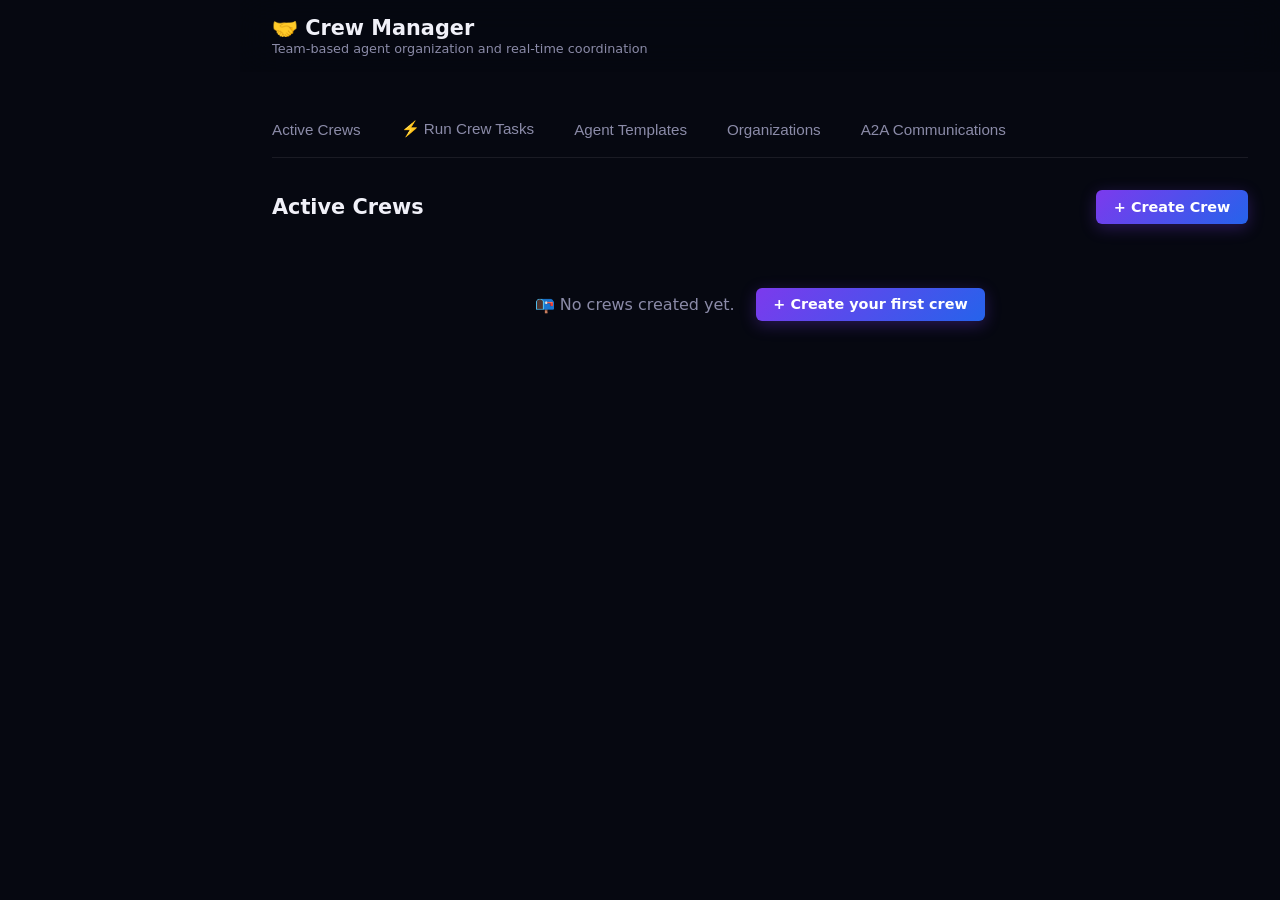
==== commit bd1be6e3: "add docs" ====
--- a/studio/crews.html
+++ b/studio/crews.html
@@ -5,6 +5,120 @@
     <meta name="viewport" content="width=device-width, initial-scale=1.0">
     <title>Crew Manager - ADgents</title>
     <link rel="stylesheet" href="style.css">
+    <style>
+        /* Responsive Tabs */
+        @media (max-width: 768px) {
+            .tabs-container {
+                display: flex;
+                gap: 0;
+                margin-bottom: 2rem;
+                border-bottom: 1px solid var(--border);
+                padding-bottom: 0;
+                overflow-x: auto;
+                -webkit-overflow-scrolling: touch;
+            }
+            .tab-btn {
+                padding: 1rem 0.75rem !important;
+                font-size: 0.85rem !important;
+                white-space: nowrap;
+                flex-shrink: 0;
+            }
+        }
+        
+        .tabs-container {
+            display: flex;
+            gap: 2.5rem;
+            margin-bottom: 2rem;
+            border-bottom: 1px solid var(--border);
+            padding-bottom: 0;
+        }
+        
+        /* Responsive Grid */
+        @media (max-width: 768px) {
+            .crew-grid {
+                grid-template-columns: 1fr !important;
+            }
+            .crew-header {
+                flex-direction: column;
+                align-items: flex-start;
+                gap: 1rem;
+            }
+            .crew-header .btn-group {
+                width: 100%;
+            }
+            .crew-header .btn-group .btn {
+                flex: 1;
+            }
+        }
+        
+        @media (max-width: 480px) {
+            .main-content {
+                padding: 1rem;
+            }
+            .page-container {
+                padding: 1rem;
+            }
+            .card {
+                margin: 0;
+            }
+            .modal {
+                margin: 1rem;
+                max-width: calc(100% - 2rem) !important;
+            }
+            .form-grid {
+                grid-template-columns: 1fr !important;
+            }
+            h2 {
+                font-size: 1.1rem !important;
+            }
+            .topbar {
+                padding: 1rem !important;
+                flex-direction: column;
+            }
+            .topbar-left {
+                width: 100%;
+            }
+        }
+        
+        .crew-grid {
+            display: grid;
+            grid-template-columns: repeat(auto-fill, minmax(380px, 1fr));
+            gap: 1.5rem;
+        }
+        
+        .crew-header {
+            display: flex;
+            justify-content: space-between;
+            align-items: center;
+            padding: 1rem;
+            border-bottom: 1px solid var(--border);
+        }
+        
+        .btn-group {
+            display: flex;
+            gap: 0.5rem;
+        }
+        
+        .badge {
+            display: inline-block;
+            padding: 0.4rem 0.8rem;
+            border-radius: 6px;
+            font-size: 0.85rem;
+            background: var(--bg-input);
+            color: var(--text-secondary);
+        }
+        
+        .badge-success {
+            background: rgba(16, 185, 129, 0.1);
+            color: #10b981;
+        }
+        
+        @media (max-width: 768px) {
+            .crew-grid {
+                grid-template-columns: 1fr;
+            }
+        }
+    </style>
 </head>
 <body>
     <main class="main-content">
@@ -18,42 +132,103 @@
         <div class="page-container">
             <section class="page active" id="page-crews">
                 <!-- Tabs -->
-                <div style="display: flex; gap: 2.5rem; margin-bottom: 2rem; border-bottom: 1px solid var(--border); padding-bottom: 0;">
+                <div class="tabs-container">
                     <button class="tab-btn active" data-tab="crews" onclick="switchTab('crews');" style="border: none; background: none; color: var(--text-secondary); cursor: pointer; padding: 1rem 0; font-size: 0.95rem; transition: all 0.3s; border-bottom: 3px solid transparent; font-weight: 500;" onmouseover="this.style.color='var(--text-primary)'" onmouseout="if(!this.classList.contains('active')) this.style.color='var(--text-secondary)'">Active Crews</button>
-                    <button class="tab-btn" data-tab="templates" onclick="switchTab('templates');" style="border: none; background: none; color: var(--text-secondary); cursor: pointer; padding: 1rem 0; font-size: 0.95rem; transition: all 0.3s; border-bottom: 3px solid transparent; font-weight: 500;" onmouseover="this.style.color='var(--text-primary)'" onmouseout="if(!this.classList.contains('active')) this.style.color='var(--text-secondary)'">Agent Templates</button>
+                    <button class="tab-btn" data-tab="crew-tasks" onclick="switchTab('crew-tasks');" style="border: none; background: none; color: var(--text-secondary); cursor: pointer; padding: 1rem 0; font-size: 0.95rem; transition: all 0.3s; border-bottom: 3px solid transparent; font-weight: 500;" onmouseover="this.style.color='var(--text-primary)'" onmouseout="if(!this.classList.contains('active')) this.style.color='var(--text-secondary)'">⚡ Run Crew Tasks</button>
+                    <button class="tab-btn" data-tab="templates" onclick="switchTab('templates');" style="border: none; background: none; color: var(--text-secondary); cursor: pointer; padding: 1rem 0; font-size: 0.95rem; transition: all 0.3s; border-bottom: 3px solid transparent; font-weight: 500;" onmouseover="this.style.color='var(--text-primary)'" onmouseout="if(!this.classList.contains('active')) this.style.color='var(--text-secondary)'" >Agent Templates</button>
                     <button class="tab-btn" data-tab="organizations" onclick="switchTab('organizations');" style="border: none; background: none; color: var(--text-secondary); cursor: pointer; padding: 1rem 0; font-size: 0.95rem; transition: all 0.3s; border-bottom: 3px solid transparent; font-weight: 500;" onmouseover="this.style.color='var(--text-primary)'" onmouseout="if(!this.classList.contains('active')) this.style.color='var(--text-secondary)'">Organizations</button>
                     <button class="tab-btn" data-tab="communications" onclick="switchTab('communications');" style="border: none; background: none; color: var(--text-secondary); cursor: pointer; padding: 1rem 0; font-size: 0.95rem; transition: all 0.3s; border-bottom: 3px solid transparent; font-weight: 500;" onmouseover="this.style.color='var(--text-primary)'" onmouseout="if(!this.classList.contains('active')) this.style.color='var(--text-secondary)'">A2A Communications</button>
                 </div>
 
                 <!-- Tab Content: Crews -->
                 <div id="tab-crews" class="tab-content active" style="display: block;">
-                    <div style="display: flex; justify-content: space-between; align-items: center; margin-bottom: 2rem;">
+                    <div style="display: flex; justify-content: space-between; align-items: center; margin-bottom: 2rem; flex-wrap: wrap; gap: 1rem;">
                         <h2 style="margin: 0; font-size: 1.3rem;">Active Crews</h2>
                         <button class="btn btn-primary" onclick="showCreateCrewModal()">+ Create Crew</button>
                     </div>
-                    <div id="crews-list" style="display: grid; grid-template-columns: repeat(auto-fill, minmax(380px, 1fr)); gap: 1.5rem;">
+                    <div id="crews-list" class="crew-grid">
                         <p style="color: var(--text-secondary);">Loading crews...</p>
+                    </div>
+                </div>
+
+                <!-- Tab Content: Crew Tasks (Autonomous Execution) -->
+                <div id="tab-crew-tasks" class="tab-content" style="display: none;">
+                    <div style="margin-bottom: 2rem;">
+                        <h2 style="margin: 0 0 1rem 0; font-size: 1.3rem;">⚡ Run Crew Tasks Autonomously</h2>
+                        <div style="background: var(--bg-input); border-left: 3px solid var(--accent); padding: 1rem; border-radius: 6px; color: var(--text-secondary); font-size: 0.9rem; margin-bottom: 1.5rem;">
+                            <strong style="color: var(--text-primary);">How It Works:</strong><br/>
+                            <span style="display: inline-block; margin: 0.5rem 0;">1️⃣ Select a crew → 2️⃣ Enter task → 3️⃣ Agents work autonomously → 4️⃣ Get results</span>
+                        </div>
+                    </div>
+
+                    <div class="card">
+                        <div class="card-header"><h3 style="margin: 0;">Create & Execute Crew Task</h3></div>
+                        <div style="padding: 1.5rem;">
+                            <div class="form-group">
+                                <label>Select Crew *</label>
+                                <select id="task-crew-select" class="form-control" onchange="loadCrewInfo()">
+                                    <option value="">Choose a crew...</option>
+                                </select>
+                            </div>
+
+                            <div id="crew-info-display" style="background: var(--bg-card); border: 1px solid var(--border); border-radius: 6px; padding: 1rem; margin-bottom: 1rem; display: none;">
+                                <div style="font-size: 0.85rem;">
+                                    <div style="margin-bottom: 0.5rem;"><strong>Team Members:</strong></div>
+                                    <div id="crew-members-display" style="display: flex; flex-wrap: wrap; gap: 0.5rem;"></div>
+                                </div>
+                            </div>
+
+                            <div class="form-group">
+                                <label>Task Description *</label>
+                                <textarea id="task-description" class="form-control" rows="4" placeholder="Example: Create a comprehensive marketing strategy for Q1 2026..." style="font-family: inherit;"></textarea>
+                            </div>
+
+                            <div class="form-group">
+                                <label>Max Iterations (Auto-stop after)</label>
+                                <input type="number" class="form-control" id="task-max-iterations" value="5" min="1" max="20" />
+                            </div>
+
+                            <div style="display: flex; gap: 1rem; margin-top: 1.5rem; flex-wrap: wrap;">
+                                <button class="btn btn-primary" onclick="runCrewTask()" style="flex: 1; min-width: 200px;">⚡ Execute Task Autonomously</button>
+                            </div>
+                        </div>
+                    </div>
+
+                    <div id="task-results" style="margin-top: 2rem; display: none;">
+                        <h3 style="margin: 0 0 1rem 0;">Task Results</h3>
+                        <div class="card">
+                            <div style="padding: 1rem;">
+                                <div id="task-result-content"></div>
+                            </div>
+                        </div>
+                    </div>
+
+                    <div id="task-history-display" style="margin-top: 2rem;">
+                        <h3 style="margin: 0 0 1rem 0;">Recent Crew Tasks</h3>
+                        <div id="task-history" style="display: flex; flex-direction: column; gap: 1rem;">
+                            <p style="color: var(--text-secondary);">No tasks executed yet</p>
+                        </div>
                     </div>
                 </div>
 
                 <!-- Tab Content: Templates -->
                 <div id="tab-templates" class="tab-content" style="display: none;">
-                    <div style="display: flex; justify-content: space-between; align-items: center; margin-bottom: 2rem;">
+                    <div style="display: flex; justify-content: space-between; align-items: center; margin-bottom: 2rem; flex-wrap: wrap; gap: 1rem;">
                         <h2 style="margin: 0; font-size: 1.3rem;">Agent Templates</h2>
                         <button class="btn btn-primary" onclick="showCreateTemplateModal()">+ Create Template</button>
                     </div>
-                    <div id="templates-list" style="display: grid; grid-template-columns: repeat(auto-fill, minmax(350px, 1fr)); gap: 1.5rem;">
+                    <div id="templates-list" class="crew-grid">
                         <p style="color: var(--text-secondary);">Loading templates...</p>
                     </div>
                 </div>
 
                 <!-- Tab Content: Organizations -->
                 <div id="tab-organizations" class="tab-content" style="display: none;">
-                    <div style="display: flex; justify-content: space-between; align-items: center; margin-bottom: 2rem;">
+                    <div style="display: flex; justify-content: space-between; align-items: center; margin-bottom: 2rem; flex-wrap: wrap; gap: 1rem;">
                         <h2 style="margin: 0; font-size: 1.3rem;">Organizations</h2>
                         <button class="btn btn-primary" onclick="showCreateOrgModal()">+ Create Organization</button>
                     </div>
-                    <div id="organizations-list" style="display: grid; grid-template-columns: repeat(auto-fill, minmax(380px, 1fr)); gap: 1.5rem;">
+                    <div id="organizations-list" class="crew-grid">
                         <p style="color: var(--text-secondary);">Loading organizations...</p>
                     </div>
                 </div>
@@ -234,6 +409,7 @@
             document.querySelector(`[data-tab="${tabName}"]`).style.color = 'var(--accent)';
 
             if (tabName === 'crews') loadCrews();
+            else if (tabName === 'crew-tasks') loadCrewsForTasks();
             else if (tabName === 'templates') loadTemplates();
             else if (tabName === 'organizations') loadOrganizations();
             else if (tabName === 'communications') loadCrewsForComm();
@@ -243,33 +419,40 @@
             try {
                 const res = await fetch(`${API_BASE}/crews`);
                 const data = await res.json();
-                if (data.success) renderCrews(data.crews);
-            } catch (error) { console.error('Error:', error); }
+                if (data.success) {
+                    renderCrews(data.crews);
+                } else {
+                    renderCrews([]);
+                }
+            } catch (error) { 
+                console.error('Error:', error);
+                renderCrews([]);
+            }
         }
 
         function renderCrews(crews) {
             const container = document.getElementById('crews-list');
             if (crews.length === 0) {
-                container.innerHTML = '<p style="color: var(--text-secondary);">No crews yet.</p>';
+                container.innerHTML = '<p style="color: var(--text-secondary); grid-column: 1/-1; text-align: center; padding: 2rem;">📭 No crews created yet. <button class="btn btn-primary" onclick="showCreateCrewModal()" style="margin-left: 1rem;">+ Create your first crew</button></p>';
                 return;
             }
             container.innerHTML = crews.map(crew => `
                 <div class="card">
-                    <div class="card-header" style="display: flex; justify-content: space-between; align-items: center;">
+                    <div class="crew-header">
                         <h3 style="margin: 0;">${crew.name}</h3>
-                        <div style="display: flex; gap: 0.3rem;">
+                        <div class="btn-group">
                             <button class="btn btn-ghost btn-xs" onclick="editCrew('${crew.id}')" title="Edit crew">✏️</button>
                             <button class="btn btn-danger btn-xs" onclick="deleteCrew('${crew.id}')" title="Delete crew">🗑️</button>
                         </div>
                     </div>
-                    <div style="padding: 1rem 0 0;">
-                        <p style="color: var(--text-secondary); font-size: 0.9rem; margin: 0 0 1rem;">${crew.description || ''}</p>
+                    <div style="padding: 1rem;">
+                        <p style="color: var(--text-secondary); font-size: 0.9rem; margin: 0 0 1rem;">${crew.description || 'No description'}</p>
                         <div style="display: flex; flex-wrap: wrap; gap: 0.5rem; margin-bottom: 1rem;">
                             ${crew.members.map(m => `<span style="background: var(--accent-light); color: var(--accent); padding: 0.3rem 0.8rem; border-radius: 20px; font-size: 0.85rem; display: inline-block;"><span style="display: inline-block; width: 8px; height: 8px; border-radius: 50%; background: ${m.status === 'active' ? '#10b981' : '#6b7280'}; margin-right: 0.4rem;"></span>${m.agent_name}</span>`).join('')}
                         </div>
-                        <div style="display: flex; gap: 0.5rem; font-size: 0.85rem;">
-                            <span style="background: var(--bg-input); padding: 0.3rem 0.8rem; border-radius: 6px; color: var(--text-secondary);">${crew.members.length} members</span>
-                            <span style="background: var(--bg-input); padding: 0.3rem 0.8rem; border-radius: 6px; color: var(--text-secondary);">${crew.communication_protocol}</span>
+                        <div style="display: flex; gap: 0.5rem; font-size: 0.85rem; flex-wrap: wrap;">
+                            <span class="badge">${crew.members.length} members</span>
+                            <span class="badge">${crew.communication_protocol || 'a2a'}</span>
                         </div>
                     </div>
                 </div>
@@ -342,21 +525,30 @@
             try {
                 const res = await fetch(`${API_BASE}/organizations`);
                 const data = await res.json();
-                if (data.success) renderOrganizations(data.organizations);
-            } catch (error) { console.error('Error:', error); }
+                if (data.success) {
+                    renderOrganizations(data.organizations);
+                } else {
+                    renderOrganizations([]);
+                }
+            } catch (error) { 
+                console.error('Error:', error);
+                renderOrganizations([]);
+            }
         }
 
         function renderOrganizations(orgs) {
             const container = document.getElementById('organizations-list');
             if (orgs.length === 0) {
-                container.innerHTML = '<p style="color: var(--text-secondary);">No organizations.</p>';
+                container.innerHTML = '<p style="color: var(--text-secondary); grid-column: 1/-1; text-align: center; padding: 2rem;">📭 No organizations created yet. <button class="btn btn-primary" onclick="showCreateOrgModal()" style="margin-left: 1rem;">+ Create your first organization</button></p>';
                 return;
             }
             container.innerHTML = orgs.map(org => `
-                <div class="card" style="cursor: pointer;" onclick="showOrgDetails('${org.id}')">
-                    <div class="card-header"><h3 style="margin: 0;">${org.name}</h3></div>
-                    <div style="padding: 1rem 0 0;">
-                        <p style="color: var(--text-secondary); margin: 0 0 0.8rem;">${org.description || ''}</p>
+                <div class="card" style="cursor: pointer; transition: transform 0.2s;" onmouseover="this.style.transform='translateY(-2px)'" onmouseout="this.style.transform='translateY(0)'" onclick="showOrgDetails('${org.id}')">
+                    <div class="crew-header">
+                        <h3 style="margin: 0;">${org.name}</h3>
+                    </div>
+                    <div style="padding: 1rem;">
+                        <p style="color: var(--text-secondary); margin: 0 0 0.8rem; font-size: 0.9rem;">${org.description || 'No description'}</p>
                         <p style="font-size: 0.85rem; color: var(--text-muted); margin: 0;">Created: ${new Date(org.created_at).toLocaleDateString()}</p>
                     </div>
                 </div>
@@ -408,11 +600,18 @@
             try {
                 const res = await fetch(`${API_BASE}/organizations`);
                 const data = await res.json();
-                if (data.success && data.organizations.length > 0) {
+                if (data.success && data.organizations && data.organizations.length > 0) {
                     const select = document.getElementById('crew-org');
                     select.innerHTML = data.organizations.map(org => `<option value="${org.id}">${org.name}</option>`).join('');
-                }
-            } catch (error) { console.error('Error:', error); }
+                } else {
+                    const select = document.getElementById('crew-org');
+                    select.innerHTML = '<option value="default">Default Organization</option>';
+                }
+            } catch (error) { 
+                console.error('Error:', error);
+                const select = document.getElementById('crew-org');
+                select.innerHTML = '<option value="default">Default Organization</option>';
+            }
         }
 
         async function createCrew(event) {
@@ -478,20 +677,30 @@
         async function createOrganization(event) {
             event.preventDefault();
             try {
-                const res = await fetch(`${API_BASE}/organizations/create?name=${encodeURIComponent(document.getElementById('org-name').value)}&description=${encodeURIComponent(document.getElementById('org-desc').value)}`);
-                if ((await res.json()).success) {
+                const res = await fetch(`${API_BASE}/organizations/create`, {
+                    method: 'POST',
+                    headers: { 'Content-Type': 'application/x-www-form-urlencoded' },
+                    body: `name=${encodeURIComponent(document.getElementById('org-name').value)}&description=${encodeURIComponent(document.getElementById('org-desc').value)}`
+                });
+                const data = await res.json();
+                if (data.success) {
                     alert('Organization created!');
                     closeModal('createOrgModal');
                     loadOrganizations();
-                }
-            } catch (error) { console.error('Error:', error); }
+                } else {
+                    alert('Error: ' + (data.error || 'Failed to create organization'));
+                }
+            } catch (error) { 
+                console.error('Error:', error);
+                alert('Failed to create organization: ' + error.message);
+            }
         }
 
         async function loadCrewsForComm() {
             try {
                 const res = await fetch(`${API_BASE}/crews`);
                 const data = await res.json();
-                if (data.success) {
+                if (data.success && data.crews && data.crews.length > 0) {
                     const select = document.getElementById('comm-crew-select');
                     select.innerHTML = '<option value="">-- Select a crew --</option>' + data.crews.map(c => `<option value="${c.id}">${c.name}</option>`).join('');
                 }
@@ -525,6 +734,115 @@
             document.getElementById(id).style.display = 'none';
         }
 
+        /* ─── Crew Task Execution ─────────────────────────────────────────── */
+        async function loadCrewsForTasks() {
+            try {
+                const res = await fetch(`${API_BASE}/crews`);
+                const data = await res.json();
+                if (data.success && data.crews && data.crews.length > 0) {
+                    const select = document.getElementById('task-crew-select');
+                    select.innerHTML = '<option value="">Choose a crew...</option>' + 
+                        data.crews.map(c => `<option value="${c.id}" data-crew='${JSON.stringify(c)}'>${c.name}</option>`).join('');
+                } else {
+                    const select = document.getElementById('task-crew-select');
+                    select.innerHTML = '<option value="">No crews available - create one first</option>';
+                }
+            } catch (error) { 
+                console.error('Error:', error);
+                const select = document.getElementById('task-crew-select');
+                select.innerHTML = '<option value="">Error loading crews</option>';
+            }
+        }
+
+        function loadCrewInfo() {
+            const select = document.getElementById('task-crew-select');
+            const selectedOption = select.options[select.selectedIndex];
+            const display = document.getElementById('crew-info-display');
+            
+            if (select.value) {
+                try {
+                    const crew = JSON.parse(selectedOption.dataset.crew);
+                    const membersHtml = crew.members.map(m => 
+                        `<span style="background: var(--accent-light); color: var(--accent); padding: 0.3rem 0.6rem; border-radius: 4px; font-size: 0.8rem;">👤 ${m.agent_name}</span>`
+                    ).join('');
+                    document.getElementById('crew-members-display').innerHTML = membersHtml;
+                    display.style.display = 'block';
+                } catch (e) {
+                    console.error('Error parsing crew:', e);
+                }
+            } else {
+                display.style.display = 'none';
+            }
+        }
+
+        async function runCrewTask() {
+            const crewId = document.getElementById('task-crew-select').value;
+            const task = document.getElementById('task-description').value.trim();
+            const maxIterations = parseInt(document.getElementById('task-max-iterations').value) || 5;
+
+            if (!crewId) {
+                alert('Please select a crew');
+                return;
+            }
+            if (!task) {
+                alert('Please enter a task description');
+                return;
+            }
+
+            document.getElementById('task-results').style.display = 'block';
+            document.getElementById('task-result-content').innerHTML = '<p style="color: var(--text-secondary); text-align: center;">⏳ Executing crew task autonomously...</p>';
+
+            try {
+                const res = await fetch(`${API_BASE}/crews/${crewId}/execute`, {
+                    method: 'POST',
+                    headers: { 'Content-Type': 'application/json' },
+                    body: JSON.stringify({
+                        task: task,
+                        max_iterations: maxIterations
+                    })
+                });
+
+                const data = await res.json();
+                if (data.success) {
+                    const results = data.result || {};
+                    document.getElementById('task-result-content').innerHTML = `
+                        <div style="margin-bottom: 1rem;">
+                            <div style="display: flex; gap: 1rem; margin-bottom: 1rem;">
+                                <div style="background: var(--accent); color: white; padding: 0.5rem 1rem; border-radius: 6px; font-size: 0.85rem;">
+                                    ✅ Task Completed
+                                </div>
+                                <div style="background: var(--accent-2); color: white; padding: 0.5rem 1rem; border-radius: 6px; font-size: 0.85rem;">
+                                    ✓ ${results.agents_involved || 'Multiple'} agents participated
+                                </div>
+                            </div>
+                        </div>
+                        <div style="background: var(--bg-input); padding: 1rem; border-radius: 6px; border-left: 3px solid var(--accent); margin-bottom: 1rem;">
+                            <div style="font-size: 0.85rem; color: var(--text-secondary); margin-bottom: 0.5rem;"><strong>Task:</strong></div>
+                            <div style="color: var(--text-primary);">${task}</div>
+                        </div>
+                        <div style="background: var(--bg-card); padding: 1rem; border-radius: 6px; border: 1px solid var(--border);">
+                            <div style="font-size: 0.85rem; color: var(--text-secondary); margin-bottom: 0.5rem;"><strong>Result:</strong></div>
+                            <div style="color: var(--text-primary); white-space: pre-wrap; word-break: break-word; font-family: var(--font-mono); font-size: 0.9rem; max-height: 300px; overflow-y: auto;">
+                                ${results.output || results.message || 'Task executed successfully'}
+                            </div>
+                        </div>
+                    `;
+                } else {
+                    document.getElementById('task-result-content').innerHTML = `
+                        <div style="color: var(--text-secondary);">
+                            ❌ Error: ${data.error || 'Failed to execute task'}
+                        </div>
+                    `;
+                }
+            } catch (error) {
+                document.getElementById('task-result-content').innerHTML = `
+                    <div style="color: var(--text-secondary);">
+                        ❌ Error: ${error.message}
+                    </div>
+                `;
+            }
+        }
+
         loadCrews();
     </script>
 </body>
